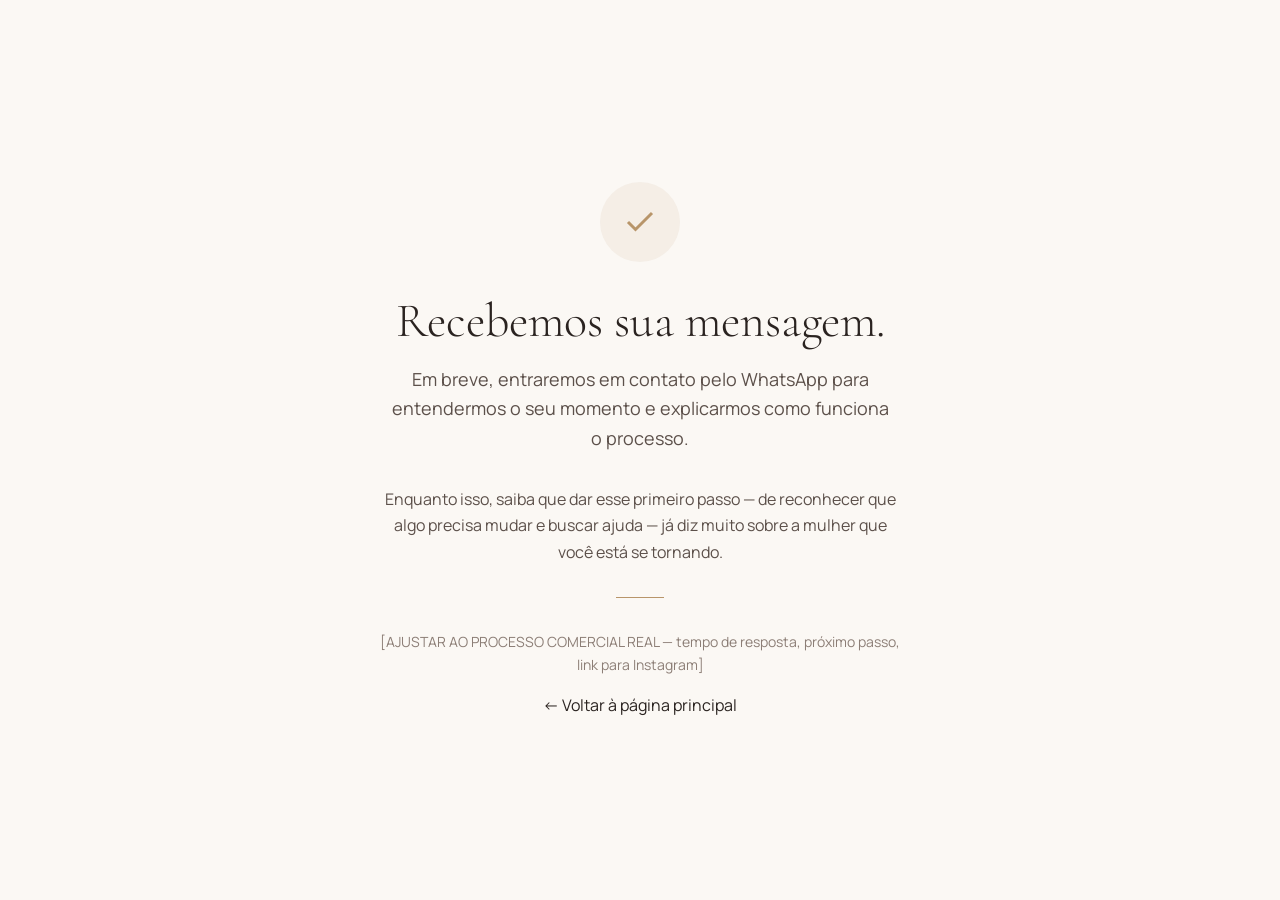
==== obrigado.html @ 5b24bdea "Refina landing page e adiciona depoimentos" ====
<!DOCTYPE html>
<html lang="pt-BR">
<head>
  <meta charset="UTF-8">
  <meta name="viewport" content="width=device-width, initial-scale=1.0">
  <title>Obrigada | Paula Magrin — Terapeuta</title>
  <meta name="robots" content="noindex, nofollow">

  <!-- Fonts -->
  <link rel="preconnect" href="https://fonts.googleapis.com">
  <link rel="preconnect" href="https://fonts.gstatic.com" crossorigin>
  <link href="https://fonts.googleapis.com/css2?family=Cormorant+Garamond:ital,wght@0,300;0,400;1,300;1,400&family=Manrope:wght@400;500;600&display=swap" rel="stylesheet">

  <!-- Favicon -->
  <link rel="icon" type="image/png" href="images/logo/logo.png">

  <!-- Stylesheets -->
  <link rel="stylesheet" href="css/tokens.css?v=2.1">
  <link rel="stylesheet" href="css/reset.css">
  <link rel="stylesheet" href="css/base.css?v=2.1">
  <link rel="stylesheet" href="css/sections.css?v=2.1">

  <!-- Conversion Tracking -->
  <script>
    window.dataLayer = window.dataLayer || [];
    window.dataLayer.push({
      event: 'generate_lead',
      page_title: 'Obrigada',
      conversion_page: true
    });
  </script>

  <!-- Google Tag Manager -->
  <!-- <script>(function(w,d,s,l,i){...})(window,document,'script','dataLayer','GTM-XXXXXX');</script> -->
</head>

<body>

  <main class="thankyou">
    <div class="thankyou__inner">

      <div class="thankyou__icon">
        <svg width="36" height="36" viewBox="0 0 24 24" fill="none" stroke="currentColor" stroke-width="2">
          <path d="M20 6L9 17l-5-5"/>
        </svg>
      </div>

      <h1 class="thankyou__headline">Recebemos sua mensagem.</h1>

      <p class="thankyou__text">
        Em breve, entraremos em contato pelo WhatsApp para entendermos o seu momento e explicarmos como funciona o processo.
      </p>

      <p style="font-size: var(--text-base); color: var(--color-text-secondary); margin-bottom: var(--space-xl);">
        Enquanto isso, saiba que dar esse primeiro passo — de reconhecer que algo precisa mudar e buscar ajuda — já diz muito sobre a mulher que você está se tornando.
      </p>

      <hr class="separator separator--centered">

      <p style="font-size: var(--text-sm); color: var(--color-text-tertiary);">
        [AJUSTAR AO PROCESSO COMERCIAL REAL — tempo de resposta, próximo passo, link para Instagram]
      </p>

      <a href="index.html" class="btn-cta btn-cta--secondary" style="margin-top: var(--space-xl);">
        ← Voltar à página principal
      </a>

    </div>
  </main>

  <!-- Meta Pixel Lead Event -->
  <script>
    if (typeof fbq === 'function') {
      fbq('track', 'Lead');
    }
  </script>

</body>
</html>
---- css/tokens.css ----
/* ═══════════════════════════════════════════════════════
   DESIGN TOKENS — Paula Magrin Landing Page
   Identidade Visual: Marrom escuro + Dourado bronze
   Paleta: Cream · Terracotta · Olive · Amber · Teal
   ═══════════════════════════════════════════════════════ */

:root {
  /* ─── Background Colors ─── */
  --color-bg-primary: #FBF8F4;
  --color-bg-secondary: #F1E8DC;
  --color-bg-tertiary: #E8DED1;
  --color-bg-accent: #DDD0C0;
  --color-bg-dark: #352C27;
  --color-bg-dark-rich: #2A2320;
  --color-bg-warm: #3F3430;

  /* ─── Text Colors ─── */
  --color-text-primary: #2A2320;
  --color-text-secondary: #5C504A;
  --color-text-tertiary: #8C7E76;
  --color-text-inverse: #FAF7F3;
  --color-text-accent: #B8956A;

  /* ─── Brand Colors (from logo) ─── */
  --color-brown-dark: #352C27;
  --color-brown-rich: #2A2320;
  --color-brown-medium: #5C504A;
  --color-brown-warm: #3F3430;
  --color-brown-light: #6B5D55;
  --color-gold: #B8956A;
  --color-gold-light: #CBAA82;
  --color-gold-muted: #A68B66;
  --color-gold-pale: #D4BFA6;

  /* ─── Brand Palette (from usage) ─── */
  --color-cream: #EDE5D9;
  --color-terracotta: #C06530;
  --color-terracotta-light: #D47842;
  --color-terracotta-dark: #A85528;
  --color-olive: #5A6335;
  --color-olive-light: #6B7544;
  --color-olive-dark: #4A5229;
  --color-amber: #CB9440;
  --color-amber-light: #D9A654;
  --color-amber-dark: #B58235;
  --color-teal: #2C5364;
  --color-teal-light: #3A6B7E;
  --color-teal-dark: #1F3F4E;

  /* ─── UI Colors ─── */
  --color-border: #D5C8BB;
  --color-border-light: #E8E0D8;
  --color-focus: #B8956A;
  --color-error: #B85450;
  --color-error-light: #F5EAEA;
  --color-success: #5A6335;
  --color-success-light: #EDF2EA;
  --color-overlay: rgba(42, 35, 32, 0.6);

  /* ─── Font Families ─── */
  --font-display: 'Cormorant Garamond', 'Georgia', 'Times New Roman', serif;
  --font-body: 'Manrope', 'Segoe UI', 'Helvetica Neue', sans-serif;

  /* ─── Font Sizes (Fluid Clamp) ─── */
  --text-xs: 0.75rem;
  --text-sm: 0.875rem;
  --text-base: 1rem;
  --text-lg: 1.125rem;
  --text-xl: 1.375rem;
  --text-2xl: 1.75rem;
  --text-3xl: 2.5rem;
  --text-4xl: 3rem;
  --text-5xl: 4rem;

  /* ─── Line Heights ─── */
  --leading-tight: 1.15;
  --leading-snug: 1.3;
  --leading-normal: 1.65;
  --leading-relaxed: 1.8;

  /* ─── Font Weights ─── */
  --weight-light: 300;
  --weight-regular: 400;
  --weight-medium: 500;
  --weight-semibold: 600;
  --weight-bold: 700;

  /* ─── Letter Spacing ─── */
  --tracking-tight: 0;
  --tracking-normal: 0;
  --tracking-wide: 0.04em;
  --tracking-wider: 0.08em;
  --tracking-widest: 0.24em;

  /* ─── Spacing Scale ─── */
  --space-3xs: 0.125rem;
  --space-2xs: 0.25rem;
  --space-xs: 0.5rem;
  --space-sm: 0.75rem;
  --space-md: 1rem;
  --space-lg: 1.5rem;
  --space-xl: 2rem;
  --space-2xl: 3rem;
  --space-3xl: 4rem;
  --space-4xl: 6rem;
  --space-5xl: 8rem;

  /* ─── Section Spacing ─── */
  --section-py: clamp(4rem, 8vw, 7.5rem);
  --section-px: clamp(1.25rem, 5vw, 2rem);

  /* ─── Containers ─── */
  --container-max: 1200px;
  --container-narrow: 800px;
  --container-text: 680px;

  /* ─── Shadows ─── */
  --shadow-xs: 0 1px 2px rgba(42, 35, 32, 0.04);
  --shadow-sm: 0 1px 4px rgba(42, 35, 32, 0.06);
  --shadow-md: 0 4px 16px rgba(42, 35, 32, 0.08);
  --shadow-lg: 0 8px 30px rgba(42, 35, 32, 0.1);
  --shadow-xl: 0 20px 60px rgba(42, 35, 32, 0.14);
  --shadow-gold: 0 4px 24px rgba(184, 149, 106, 0.2);

  /* ─── Border Radius ─── */
  --radius-sm: 4px;
  --radius-md: 8px;
  --radius-lg: 8px;
  --radius-xl: 12px;
  --radius-2xl: 16px;
  --radius-full: 9999px;

  /* ─── Transitions ─── */
  --ease-gentle: cubic-bezier(0.25, 0.1, 0.25, 1);
  --ease-premium: cubic-bezier(0.16, 1, 0.3, 1);
  --ease-out-expo: cubic-bezier(0.19, 1, 0.22, 1);
  --duration-fast: 200ms;
  --duration-base: 400ms;
  --duration-slow: 600ms;
  --duration-slower: 800ms;
  --duration-slowest: 1200ms;

  /* ─── Z-Index Scale ─── */
  --z-base: 1;
  --z-above: 10;
  --z-floating: 50;
  --z-sticky: 100;
  --z-modal-backdrop: 900;
  --z-modal: 1000;

  /* ─── Glassmorphism & Premium Gradients ─── */
  --glass-bg: rgba(255, 255, 255, 0.42);
  --glass-bg-dark: rgba(42, 35, 32, 0.45);
  --glass-bg-teal: rgba(44, 83, 100, 0.3);
  --glass-border: rgba(255, 255, 255, 0.55);
  --glass-border-gold: rgba(184, 149, 106, 0.25);
  --glass-shadow: 0 8px 32px 0 rgba(42, 35, 32, 0.03);
  --glass-backdrop: blur(16px);
  --gradient-gold: linear-gradient(135deg, #A68B66 0%, #CB9440 50%, #D4BFA6 100%);
}

@media (max-width: 640px) {
  :root {
    --text-xl: 1.25rem;
    --text-2xl: 1.5rem;
    --text-3xl: 2rem;
    --text-4xl: 2.35rem;
    --text-5xl: 2.75rem;
    --section-py: 3.75rem;
    --section-px: 1rem;
  }
}
---- css/base.css ----
/* ═══════════════════════════════════════════════════════
   BASE — Typography, Body, Global Styles
   ═══════════════════════════════════════════════════════ */

html, body {
  width: 100%;
  overflow-x: hidden;
}

body {
  font-family: var(--font-body);
  font-size: var(--text-base);
  font-weight: var(--weight-regular);
  line-height: var(--leading-normal);
  color: var(--color-text-primary);
  background-color: var(--color-bg-primary);
}

/* ─── Headings ─── */

h1, h2, h3 {
  font-family: var(--font-display);
  font-weight: var(--weight-light);
  line-height: var(--leading-tight);
  color: var(--color-text-primary);
}

h1 {
  font-size: var(--text-4xl);
  letter-spacing: var(--tracking-tight);
}

h2 {
  font-size: var(--text-3xl);
  letter-spacing: var(--tracking-tight);
}

h3 {
  font-size: var(--text-2xl);
}

h4 {
  font-family: var(--font-body);
  font-size: var(--text-xl);
  font-weight: var(--weight-semibold);
  line-height: var(--leading-snug);
}

h5 {
  font-family: var(--font-body);
  font-size: var(--text-lg);
  font-weight: var(--weight-semibold);
  line-height: var(--leading-snug);
}

/* ─── Paragraph ─── */

p {
  color: var(--color-text-secondary);
  line-height: var(--leading-normal);
  margin-bottom: var(--space-md);
}

p:last-child {
  margin-bottom: 0;
}

/* ─── Strong / Italic ─── */

strong {
  font-weight: var(--weight-semibold);
  color: var(--color-text-primary);
}

em {
  font-style: italic;
}

/* ─── Links ─── */

a {
  transition: color var(--duration-fast) var(--ease-gentle);
}

/* ─── Selection ─── */

::selection {
  background: var(--color-sage-light);
  color: var(--color-text-primary);
}

/* ─── Containers ─── */

.container {
  width: 100%;
  max-width: var(--container-max);
  margin-inline: auto;
  padding-inline: var(--section-px);
}

.container--narrow {
  max-width: var(--container-narrow);
}

.container--text {
  max-width: var(--container-text);
}

/* ─── Sections ─── */

.section {
  padding-block: var(--section-py);
  position: relative;
  overflow: hidden;
}

/* ─── Section Labels ─── */

.section__label {
  font-family: var(--font-body);
  font-size: var(--text-xs);
  font-weight: var(--weight-semibold);
  letter-spacing: var(--tracking-widest);
  text-transform: uppercase;
  color: var(--color-text-tertiary);
  margin-bottom: var(--space-lg);
}

.section__label--accent {
  color: var(--color-olive);
}

.section__label--inverse {
  color: var(--color-sage-light);
}

/* ─── Section Headlines ─── */

.section__headline {
  margin-bottom: var(--space-lg);
}

.section__subheadline {
  font-size: var(--text-lg);
  color: var(--color-text-secondary);
  max-width: 600px;
}

/* ─── Decorative Elements ─── */

.separator {
  width: 48px;
  height: 1px;
  background: var(--color-gold);
  border: none;
  margin-block: var(--space-xl);
}

.separator--centered {
  margin-inline: auto;
}

/* ─── Visually Hidden (Accessible) ─── */

.sr-only {
  position: absolute;
  width: 1px;
  height: 1px;
  padding: 0;
  margin: -1px;
  overflow: hidden;
  clip: rect(0, 0, 0, 0);
  white-space: nowrap;
  border: 0;
}

/* ─── Ambient Glow Orbs ─── */

.ambient-glow {
  display: none;
}

.ambient-glow--gold {
  background: radial-gradient(circle, var(--color-gold) 0%, transparent 70%);
}

.ambient-glow--terracotta {
  background: radial-gradient(circle, var(--color-terracotta) 0%, transparent 70%);
}

.ambient-glow--teal {
  background: radial-gradient(circle, var(--color-teal) 0%, transparent 70%);
}

.ambient-glow--olive {
  background: radial-gradient(circle, var(--color-olive) 0%, transparent 70%);
}
---- css/sections.css ----
/* ═══════════════════════════════════════════════════════
   SECTIONS — Per-section Layout & Styling
   Brand: Marrom escuro + Dourado bronze
   ═══════════════════════════════════════════════════════ */

/* ─── S01: HERO ─── */

.hero {
  position: relative;
  min-height: 100vh;
  min-height: 100dvh;
  display: flex;
  align-items: center;
  background:
    linear-gradient(115deg, rgba(251, 248, 244, 0.96) 0%, rgba(241, 232, 220, 0.78) 100%),
    var(--color-bg-primary);
  overflow: hidden;
  padding-top: calc(72px + var(--space-2xl));
  padding-bottom: var(--space-2xl);
}

.hero__grid {
  display: grid;
  grid-template-columns: 1fr;
  gap: var(--space-2xl);
  align-items: center;
}

.hero__content {
  order: 0;
  min-width: 0;
}

.hero__headline {
  font-size: var(--text-4xl);
  line-height: var(--leading-tight);
  margin-bottom: var(--space-lg);
  max-width: 600px;
  overflow-wrap: break-word;
  word-break: normal;
}

.hero__headline em {
  color: var(--color-brown-light);
}

.hero__subheadline {
  font-size: var(--text-lg);
  color: var(--color-text-secondary);
  line-height: var(--leading-normal);
  margin-bottom: var(--space-xl);
  max-width: 520px;
  overflow-wrap: break-word;
}

.hero__media-wrapper {
  order: 1;
  position: relative;
  width: 100%;
  min-width: 0;
  max-width: 340px;
  margin-inline: auto;
  border-radius: var(--radius-xl);
  overflow: hidden;
  background: var(--color-bg-dark);
  box-shadow: var(--shadow-xl);
  border: 1px solid rgba(184, 149, 106, 0.24);
}

.hero__video {
  width: 100%;
  aspect-ratio: 9 / 16;
  height: auto;
  object-fit: cover;
  background: var(--color-bg-dark);
}

.hero__media-caption {
  display: grid;
  gap: var(--space-2xs);
  padding: var(--space-md);
  background: rgba(42, 35, 32, 0.92);
  color: var(--color-text-inverse);
}

.hero__media-caption span {
  font-size: var(--text-sm);
  color: rgba(250, 247, 243, 0.72);
  line-height: var(--leading-snug);
}

.hero__media-kicker {
  font-size: var(--text-xs) !important;
  font-weight: var(--weight-semibold);
  color: var(--color-gold-light) !important;
  text-transform: uppercase;
  letter-spacing: var(--tracking-wider);
}

.hero__trust {
  margin-top: var(--space-xl);
}

/* Decorative element */
.hero__deco {
  position: absolute;
  right: -5%;
  top: 20%;
  width: 300px;
  height: 400px;
  opacity: 0.04;
  pointer-events: none;
  color: var(--color-gold);
}

/* ─── S02: IDENTIFICATION ─── */

.identification {
  background: var(--color-bg-secondary);
}

.identification__headline {
  max-width: 600px;
  margin-bottom: var(--space-2xl);
}

.identification__headline em {
  color: var(--color-brown-light);
}

.identification__cards {
  max-width: var(--container-narrow);
  margin-bottom: var(--space-2xl);
}

.identification__transition {
  max-width: var(--container-text);
  padding-top: var(--space-xl);
  border-top: 1px solid var(--color-border-light);
}

.identification__transition p {
  font-family: var(--font-display);
  font-size: var(--text-xl);
  font-style: italic;
  color: var(--color-text-primary);
  line-height: var(--leading-snug);
}

/* ─── S03: REFRAME ─── */

.reframe {
  background: var(--color-bg-primary);
}

.reframe__inner {
  max-width: var(--container-text);
  margin-inline: auto;
}

.reframe__headline {
  margin-bottom: var(--space-xl);
}

.reframe__text {
  margin-bottom: var(--space-lg);
}

.reframe__emphasis {
  position: relative;
  padding: var(--space-xl) var(--space-2xl);
  margin-block: var(--space-2xl);
  border-left: 3px solid var(--color-gold);
  background: var(--color-bg-secondary);
  border-radius: 0 var(--radius-md) var(--radius-md) 0;
}

.reframe__emphasis p {
  font-family: var(--font-display);
  font-size: var(--text-2xl);
  font-weight: var(--weight-regular);
  font-style: italic;
  line-height: var(--leading-snug);
  color: var(--color-text-primary);
  margin-bottom: 0;
}

/* ─── S04: RECONSTRUCTION CONCEPT ─── */

.reconstruction {
  background: var(--color-teal-dark);
  color: var(--color-text-inverse);
  position: relative;
  overflow: hidden;
}

.reconstruction__inner {
  max-width: var(--container-narrow);
  margin-inline: auto;
  text-align: center;
}

.reconstruction__headline {
  color: var(--color-text-inverse);
  margin-bottom: var(--space-lg);
}

.reconstruction__intro {
  font-size: var(--text-lg);
  color: rgba(250, 247, 243, 0.75);
  max-width: 580px;
  margin-inline: auto;
  margin-bottom: var(--space-3xl);
}

.reconstruction__steps {
  display: flex;
  flex-direction: column;
  align-items: center;
  gap: 0;
  margin-bottom: var(--space-2xl);
}

.reconstruction__closing {
  max-width: 560px;
  margin-inline: auto;
  padding-top: var(--space-xl);
  border-top: 1px solid rgba(184, 149, 106, 0.2);
}

.reconstruction__closing p {
  font-size: var(--text-base);
  color: rgba(250, 247, 243, 0.7);
}

/* Decorative background texture */
.reconstruction__bg-texture {
  position: absolute;
  inset: 0;
  opacity: 0.03;
  background-image: 
    radial-gradient(circle at 15% 50%, rgba(184, 149, 106, 0.5) 0%, transparent 50%),
    radial-gradient(circle at 85% 80%, rgba(184, 149, 106, 0.3) 0%, transparent 40%);
  pointer-events: none;
}

/* ─── S05: PRACTICAL ─── */

.practical {
  background: var(--color-bg-secondary);
}

.practical__headline {
  max-width: 600px;
  margin-bottom: var(--space-2xl);
}

.practical__headline em {
  color: var(--color-brown-light);
}

.practical__grid {
  display: grid;
  grid-template-columns: 1fr;
  gap: var(--space-xs);
  max-width: var(--container-narrow);
}

.practical__cta {
  margin-top: var(--space-2xl);
}

/* ─── S06: ABOUT ─── */

.about {
  background: var(--color-bg-primary);
}

.about__grid {
  display: grid;
  grid-template-columns: 1fr;
  gap: var(--space-2xl);
  align-items: start;
}

.about__image-wrapper {
  position: relative;
  aspect-ratio: 3 / 4;
  width: 100%;
  max-width: 360px;
  margin-inline: auto;
  border-radius: var(--radius-xl);
  overflow: hidden;
  box-shadow: var(--shadow-lg);
}

.about__image {
  width: 100%;
  height: 100%;
  object-fit: cover;
}

.about__name {
  font-size: var(--text-3xl);
  margin-bottom: var(--space-2xs);
}

.about__title {
  font-family: var(--font-body);
  font-size: var(--text-sm);
  font-weight: var(--weight-medium);
  color: var(--color-gold);
  letter-spacing: var(--tracking-widest);
  text-transform: uppercase;
  margin-bottom: var(--space-xl);
}

.about__text {
  margin-bottom: var(--space-md);
}

.about__credentials {
  margin-top: var(--space-xl);
  padding-top: var(--space-xl);
  border-top: 1px solid var(--color-border-light);
}

.about__credentials-title {
  font-size: var(--text-sm);
  font-weight: var(--weight-semibold);
  letter-spacing: var(--tracking-wider);
  text-transform: uppercase;
  color: var(--color-text-tertiary);
  margin-bottom: var(--space-md);
}

.about__credentials-list {
  display: flex;
  flex-direction: column;
  gap: var(--space-xs);
}

.about__credential {
  font-size: var(--text-sm);
  color: var(--color-text-secondary);
  padding-left: var(--space-md);
  position: relative;
}

.about__credential::before {
  content: '';
  position: absolute;
  left: 0;
  top: 50%;
  transform: translateY(-50%);
  width: 4px;
  height: 4px;
  background: var(--color-gold-pale);
  border-radius: var(--radius-full);
}

/* ─── S07: DIFFERENTIAL ─── */

.differential {
  background: var(--color-bg-dark-rich);
  color: var(--color-text-inverse);
  border-top: 1px solid rgba(255, 255, 255, 0.05);
}

.differential__headline {
  max-width: 600px;
  margin-bottom: var(--space-lg);
  color: var(--color-text-inverse);
}

.differential__headline em {
  color: var(--color-gold-light);
}

.differential__subheadline {
  max-width: 580px;
  margin-bottom: var(--space-3xl);
  color: rgba(250, 247, 243, 0.85);
}

.differential__steps {
  display: grid;
  grid-template-columns: 1fr;
  gap: var(--space-xl);
  max-width: var(--container-narrow);
  margin-inline: auto;
  margin-bottom: var(--space-2xl);
}

.diff-step {
  display: flex;
  gap: var(--space-lg);
  align-items: flex-start;
  padding: var(--space-xl);
  background: rgba(255, 255, 255, 0.03);
  backdrop-filter: var(--glass-backdrop);
  -webkit-backdrop-filter: var(--glass-backdrop);
  border: 1px solid rgba(255, 255, 255, 0.06);
  border-left: 4px solid var(--color-gold-pale);
  border-radius: var(--radius-lg);
  transition: all var(--duration-base) var(--ease-premium);
  box-shadow: 0 4px 20px rgba(0, 0, 0, 0.15);
}

.diff-step:hover {
  background: rgba(255, 255, 255, 0.06);
  border-left-color: var(--color-gold);
  transform: translateY(-4px);
  box-shadow: 0 12px 30px rgba(0, 0, 0, 0.25), 0 0 15px rgba(184, 149, 106, 0.15);
}

.diff-step__number {
  flex-shrink: 0;
  font-family: var(--font-display);
  font-size: var(--text-3xl);
  font-weight: var(--weight-light);
  color: var(--color-gold);
  line-height: 1;
  opacity: 0.85;
  min-width: 48px;
}

.diff-step__content {
  padding-top: var(--space-2xs);
}

.diff-step__title {
  font-family: var(--font-display);
  font-size: var(--text-xl);
  font-weight: var(--weight-regular);
  color: var(--color-text-inverse);
  margin-bottom: var(--space-xs);
}

.diff-step__desc {
  font-size: var(--text-base);
  color: rgba(250, 247, 243, 0.7);
  line-height: var(--leading-normal);
  margin-bottom: 0;
}

.differential__closing {
  max-width: var(--container-text);
  margin-inline: auto;
  text-align: center;
  padding-top: var(--space-xl);
  border-top: 1px solid var(--color-border-light);
}

.differential__closing p {
  font-size: var(--text-lg);
  color: var(--color-text-secondary);
}

.differential__closing strong {
  color: var(--color-text-primary);
}

/* ─── S08: FOR WHOM ─── */

.for-whom {
  background: var(--color-bg-secondary);
}

.for-whom__headline {
  margin-bottom: var(--space-2xl);
}

.for-whom__headline em {
  color: var(--color-brown-light);
}

.for-whom__grid {
  display: grid;
  grid-template-columns: 1fr;
  gap: var(--space-2xl);
  max-width: var(--container-narrow);
  margin-inline: auto;
}

.for-whom__column {
  padding: var(--space-xl);
  border-radius: var(--radius-lg);
}

.for-whom__column--yes {
  background: var(--color-bg-primary);
  border: 1px solid var(--color-border-light);
}

.for-whom__column--no {
  background: transparent;
}

.for-whom__column-title {
  font-family: var(--font-display);
  font-size: var(--text-xl);
  font-weight: var(--weight-regular);
  margin-bottom: var(--space-lg);
}

/* ─── S09: SOCIAL PROOF ─── */

.social-proof {
  background: var(--color-bg-primary);
}

.social-proof__headline {
  margin-bottom: var(--space-2xl);
}

.social-proof__headline em {
  color: var(--color-brown-light);
}

.social-proof__intro {
  max-width: var(--container-text);
  margin-bottom: var(--space-xl);
}

.social-proof__intro p {
  font-size: var(--text-lg);
}

.social-proof__grid {
  display: grid;
  grid-template-columns: 1fr;
  gap: var(--space-lg);
  max-width: var(--container-narrow);
  margin-inline: auto;
}

.social-proof__grid--screens {
  max-width: 980px;
  align-items: start;
}

.testimonial-media {
  background: var(--color-bg-primary);
  border: 1px solid var(--color-border-light);
  border-radius: var(--radius-lg);
  box-shadow: var(--shadow-md);
  overflow: hidden;
}

.testimonial-media img {
  width: 100%;
  height: auto;
}

.testimonial-audio-list {
  display: grid;
  gap: var(--space-md);
  max-width: 980px;
  margin: var(--space-xl) auto 0;
}

.testimonial-audio {
  display: grid;
  grid-template-columns: minmax(0, 1fr);
  gap: var(--space-md);
  align-items: center;
  padding: var(--space-lg);
  background: var(--color-bg-secondary);
  border: 1px solid var(--color-border-light);
  border-left: 4px solid var(--color-gold);
  border-radius: var(--radius-lg);
}

.testimonial-audio__title {
  margin-bottom: var(--space-2xs);
  font-weight: var(--weight-semibold);
  color: var(--color-text-primary);
}

.testimonial-audio__meta {
  margin-bottom: 0;
  font-size: var(--text-sm);
  color: var(--color-text-tertiary);
}

.testimonial-audio audio {
  width: 100%;
}

/* ─── S10: FAQ ─── */

.faq {
  background: var(--color-bg-secondary);
}

.faq__headline {
  margin-bottom: var(--space-2xl);
  text-align: center;
}

.faq__list {
  max-width: var(--container-narrow);
  margin-inline: auto;
}

/* ─── S11: FINAL CTA ─── */

.final-cta {
  background: var(--color-bg-primary);
  text-align: center;
  padding-block: clamp(5rem, 10vw, 10rem);
  position: relative;
}

.final-cta__inner {
  max-width: 580px;
  margin-inline: auto;
}

.final-cta__headline {
  margin-bottom: var(--space-lg);
}

.final-cta__text {
  font-size: var(--text-lg);
  color: var(--color-text-secondary);
  margin-bottom: var(--space-2xl);
  max-width: 480px;
  margin-inline: auto;
}

/* ─── FOOTER ─── */

.footer {
  background: var(--color-bg-dark);
  color: var(--color-text-inverse);
  padding-block: var(--space-2xl);
  text-align: center;
}

.footer__brand {
  font-family: var(--font-display);
  font-size: var(--text-xl);
  font-weight: var(--weight-light);
  color: var(--color-gold-pale);
  margin-bottom: var(--space-xs);
  letter-spacing: var(--tracking-wider);
}

.footer__title {
  font-size: var(--text-xs);
  letter-spacing: var(--tracking-widest);
  text-transform: uppercase;
  color: var(--color-gold-muted);
  margin-bottom: var(--space-lg);
}

.footer__copy {
  font-size: var(--text-xs);
  color: rgba(250, 247, 243, 0.4);
  margin-bottom: 0;
}

.footer__copy a {
  color: var(--color-gold-pale);
  text-decoration: underline;
  text-underline-offset: 3px;
  text-decoration-color: rgba(184, 149, 106, 0.3);
}

.footer__copy a:hover {
  color: var(--color-gold);
  text-decoration-color: var(--color-gold);
}

/* ─── Thank You Page ─── */

.thankyou {
  min-height: 100vh;
  min-height: 100dvh;
  display: flex;
  align-items: center;
  justify-content: center;
  background: var(--color-bg-primary);
  text-align: center;
  padding: var(--space-2xl);
}

.thankyou__inner {
  max-width: 520px;
}

.thankyou__icon {
  width: 80px;
  height: 80px;
  margin: 0 auto var(--space-xl);
  background: rgba(184, 149, 106, 0.1);
  border-radius: var(--radius-full);
  display: flex;
  align-items: center;
  justify-content: center;
}

.thankyou__icon svg {
  width: 36px;
  height: 36px;
  color: var(--color-gold);
}

.thankyou__headline {
  margin-bottom: var(--space-md);
}

.thankyou__text {
  font-size: var(--text-lg);
  color: var(--color-text-secondary);
  margin-bottom: var(--space-xl);
}
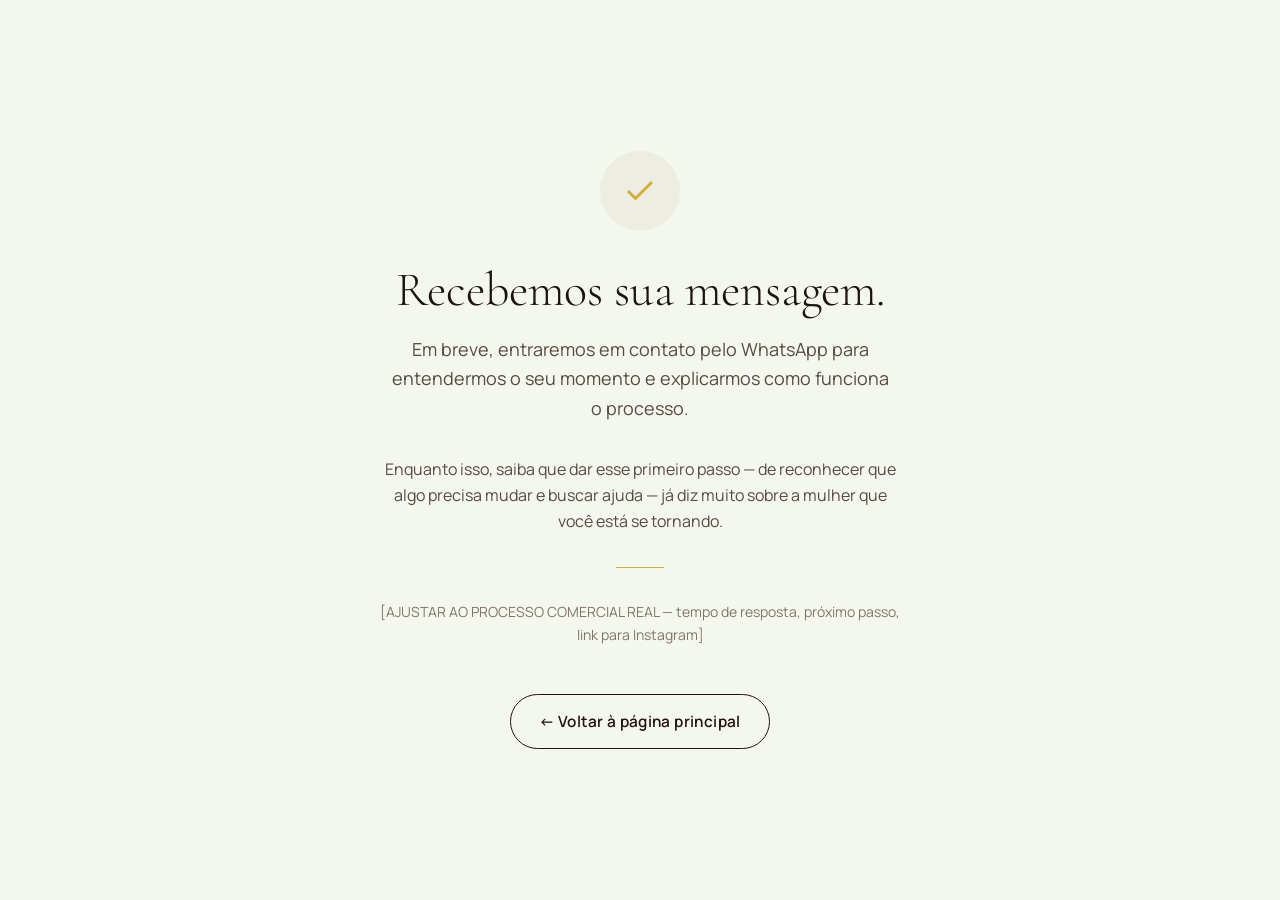
==== commit 62e949a0: "fix(cta): corrigir responsividade dos botoes e alinhar atendimento inicial no WhatsApp" ====
--- a/obrigado.html
+++ b/obrigado.html
@@ -15,10 +15,12 @@
   <link rel="icon" type="image/png" href="images/logo/logo.png">
 
   <!-- Stylesheets -->
-  <link rel="stylesheet" href="css/tokens.css?v=2.1">
-  <link rel="stylesheet" href="css/reset.css">
-  <link rel="stylesheet" href="css/base.css?v=2.1">
-  <link rel="stylesheet" href="css/sections.css?v=2.1">
+  <link rel="stylesheet" href="css/tokens.css?v=3.2">
+  <link rel="stylesheet" href="css/reset.css?v=3.2">
+  <link rel="stylesheet" href="css/base.css?v=3.2">
+  <link rel="stylesheet" href="css/components.css?v=3.2">
+  <link rel="stylesheet" href="css/sections.css?v=3.2">
+  <link rel="stylesheet" href="css/responsive.css?v=3.2">
 
   <!-- Conversion Tracking -->
   <script>
--- a/css/tokens.css
+++ b/css/tokens.css
@@ -6,58 +6,65 @@
 
 :root {
   /* ─── Background Colors ─── */
-  --color-bg-primary: #FBF8F4;
-  --color-bg-secondary: #F1E8DC;
-  --color-bg-tertiary: #E8DED1;
-  --color-bg-accent: #DDD0C0;
-  --color-bg-dark: #352C27;
-  --color-bg-dark-rich: #2A2320;
-  --color-bg-warm: #3F3430;
+  --color-bg-primary: #F4F7EE;
+  --color-bg-secondary: #E7EFE1;
+  --color-bg-tertiary: #D8E1D1;
+  --color-bg-accent: #E8D7C2;
+  --color-bg-dark: #25140F;
+  --color-bg-dark-rich: #170D0A;
+  --color-bg-warm: #6F2E1F;
+  --color-surface-paper: #FAF1E6;
+  --color-surface-linen: #EDF4E8;
+  --color-surface-mist: #DDE7D8;
+  --color-surface-ink: #1C1310;
+  --color-surface-cacao: #2B1D19;
 
   /* ─── Text Colors ─── */
-  --color-text-primary: #2A2320;
-  --color-text-secondary: #5C504A;
-  --color-text-tertiary: #8C7E76;
-  --color-text-inverse: #FAF7F3;
-  --color-text-accent: #B8956A;
+  --color-text-primary: #1C1310;
+  --color-text-secondary: #584A42;
+  --color-text-tertiary: #84756B;
+  --color-text-inverse: #FCFAF7;
+  --color-text-accent: #D4AF37;
 
   /* ─── Brand Colors (from logo) ─── */
-  --color-brown-dark: #352C27;
-  --color-brown-rich: #2A2320;
-  --color-brown-medium: #5C504A;
-  --color-brown-warm: #3F3430;
-  --color-brown-light: #6B5D55;
-  --color-gold: #B8956A;
-  --color-gold-light: #CBAA82;
-  --color-gold-muted: #A68B66;
-  --color-gold-pale: #D4BFA6;
+  --color-brown-dark: #25140F;
+  --color-brown-rich: #170D0A;
+  --color-brown-medium: #5A3328;
+  --color-brown-warm: #6F2E1F;
+  --color-brown-light: #7E3B2B;
+  --color-gold: #D4AF37;
+  --color-gold-light: #F3E7C4;
+  --color-gold-muted: #B5944A;
+  --color-gold-pale: #F9EFCF;
+  --color-gold-deep: #8E6F2D;
 
   /* ─── Brand Palette (from usage) ─── */
   --color-cream: #EDE5D9;
-  --color-terracotta: #C06530;
-  --color-terracotta-light: #D47842;
-  --color-terracotta-dark: #A85528;
-  --color-olive: #5A6335;
-  --color-olive-light: #6B7544;
-  --color-olive-dark: #4A5229;
-  --color-amber: #CB9440;
-  --color-amber-light: #D9A654;
-  --color-amber-dark: #B58235;
-  --color-teal: #2C5364;
-  --color-teal-light: #3A6B7E;
-  --color-teal-dark: #1F3F4E;
+  --color-terracotta: #C45C42;
+  --color-terracotta-light: #DD7458;
+  --color-terracotta-dark: #8E321F;
+  --color-olive: #6E7A42;
+  --color-olive-light: #8A9958;
+  --color-olive-dark: #555E30;
+  --color-amber: #E2A036;
+  --color-amber-light: #F1B54E;
+  --color-amber-dark: #C1811F;
+  --color-teal: #1F4959;
+  --color-teal-light: #2A6277;
+  --color-teal-dark: #15323E;
 
   /* ─── UI Colors ─── */
-  --color-border: #D5C8BB;
-  --color-border-light: #E8E0D8;
-  --color-focus: #B8956A;
-  --color-error: #B85450;
+  --color-border: #DDC8B6;
+  --color-border-light: #EFE0D2;
+  --color-focus: #D4AF37;
+  --color-error: #C9423E;
   --color-error-light: #F5EAEA;
   --color-success: #5A6335;
   --color-success-light: #EDF2EA;
   --color-overlay: rgba(42, 35, 32, 0.6);
 
   /* ─── Font Families ─── */
+  --font-hero: 'Bodoni Moda', 'Didot', 'Bodoni 72', 'Cormorant Garamond', serif;
   --font-display: 'Cormorant Garamond', 'Georgia', 'Times New Roman', serif;
   --font-body: 'Manrope', 'Segoe UI', 'Helvetica Neue', sans-serif;
 
@@ -121,6 +128,8 @@
   --shadow-lg: 0 8px 30px rgba(42, 35, 32, 0.1);
   --shadow-xl: 0 20px 60px rgba(42, 35, 32, 0.14);
   --shadow-gold: 0 4px 24px rgba(184, 149, 106, 0.2);
+  --shadow-premium: 0 28px 80px rgba(42, 35, 32, 0.18);
+  --shadow-premium-dark: 0 32px 90px rgba(0, 0, 0, 0.3);
 
   /* ─── Border Radius ─── */
   --radius-sm: 4px;
@@ -149,14 +158,17 @@
   --z-modal: 1000;
 
   /* ─── Glassmorphism & Premium Gradients ─── */
-  --glass-bg: rgba(255, 255, 255, 0.42);
-  --glass-bg-dark: rgba(42, 35, 32, 0.45);
-  --glass-bg-teal: rgba(44, 83, 100, 0.3);
-  --glass-border: rgba(255, 255, 255, 0.55);
-  --glass-border-gold: rgba(184, 149, 106, 0.25);
-  --glass-shadow: 0 8px 32px 0 rgba(42, 35, 32, 0.03);
-  --glass-backdrop: blur(16px);
-  --gradient-gold: linear-gradient(135deg, #A68B66 0%, #CB9440 50%, #D4BFA6 100%);
+  --glass-bg: rgba(252, 250, 247, 0.52);
+  --glass-bg-dark: rgba(30, 16, 12, 0.62);
+  --glass-bg-teal: rgba(31, 73, 89, 0.35);
+  --glass-border: rgba(252, 250, 247, 0.48);
+  --glass-border-gold: rgba(243, 231, 196, 0.34);
+  --glass-shadow: 0 18px 44px rgba(23, 13, 10, 0.12);
+  --glass-backdrop: blur(18px) saturate(132%);
+  --gradient-gold: linear-gradient(135deg, #F3E7C4 0%, #D4AF37 50%, #AA7C11 100%);
+  --gradient-hero: linear-gradient(112deg, #24110D 0%, #642719 58%, #2A130F 100%);
+  --gradient-paper: linear-gradient(180deg, #EAF2E4 0%, #F5F8EF 100%);
+  --gradient-band: linear-gradient(180deg, #F5F8EF 0%, #E7EFE1 100%);
 }
 
 @media (max-width: 640px) {
--- a/css/base.css
+++ b/css/base.css
@@ -13,7 +13,9 @@
   font-weight: var(--weight-regular);
   line-height: var(--leading-normal);
   color: var(--color-text-primary);
-  background-color: var(--color-bg-primary);
+  background:
+    radial-gradient(circle at 8% 0%, rgba(196, 92, 66, 0.08), transparent 32rem),
+    linear-gradient(180deg, var(--color-bg-primary), var(--color-surface-paper));
 }
 
 /* ─── Headings ─── */
@@ -23,6 +25,7 @@
   font-weight: var(--weight-light);
   line-height: var(--leading-tight);
   color: var(--color-text-primary);
+  text-wrap: balance;
 }
 
 h1 {
@@ -59,6 +62,7 @@
   color: var(--color-text-secondary);
   line-height: var(--leading-normal);
   margin-bottom: var(--space-md);
+  text-wrap: pretty;
 }
 
 p:last-child {
@@ -85,7 +89,7 @@
 /* ─── Selection ─── */
 
 ::selection {
-  background: var(--color-sage-light);
+  background: var(--color-gold-pale);
   color: var(--color-text-primary);
 }
 
@@ -112,6 +116,24 @@
   padding-block: var(--section-py);
   position: relative;
   overflow: hidden;
+  isolation: isolate;
+}
+
+.section::before {
+  content: '';
+  position: absolute;
+  inset: 0;
+  pointer-events: none;
+  opacity: 0.32;
+  background-image:
+    radial-gradient(circle, rgba(126, 59, 43, 0.18) 1px, transparent 1.2px);
+  background-size: 18px 18px;
+  mask-image: linear-gradient(to bottom, transparent, #000 18%, #000 82%, transparent);
+}
+
+.section > .container {
+  position: relative;
+  z-index: 1;
 }
 
 /* ─── Section Labels ─── */
@@ -131,13 +153,39 @@
 }
 
 .section__label--inverse {
-  color: var(--color-sage-light);
+  color: var(--color-gold-pale);
 }
 
 /* ─── Section Headlines ─── */
 
 .section__headline {
   margin-bottom: var(--space-lg);
+  text-transform: uppercase;
+  font-weight: var(--weight-medium);
+}
+
+.section__headline em {
+  display: inline-block;
+  margin-top: var(--space-xs);
+  color: var(--color-brown-light);
+  font-weight: var(--weight-light);
+}
+
+.section__headline::after {
+  content: '';
+  display: block;
+  width: clamp(72px, 12vw, 132px);
+  height: 1px;
+  margin-top: var(--space-lg);
+  background:
+    linear-gradient(90deg, var(--color-gold-deep), var(--color-gold-pale), transparent);
+  box-shadow: 0 0 18px rgba(184, 149, 106, 0.14);
+}
+
+.section__headline[style*="text-align: center"]::after,
+.faq__headline::after {
+  margin-inline: auto;
+  background: linear-gradient(90deg, transparent, var(--color-gold), transparent);
 }
 
 .section__subheadline {
@@ -177,7 +225,14 @@
 /* ─── Ambient Glow Orbs ─── */
 
 .ambient-glow {
-  display: none;
+  position: absolute;
+  width: clamp(220px, 34vw, 520px);
+  height: clamp(220px, 34vw, 520px);
+  border-radius: var(--radius-full);
+  filter: blur(80px);
+  opacity: 0.08;
+  pointer-events: none;
+  z-index: 0;
 }
 
 .ambient-glow--gold {
--- a/css/components.css
+++ b/css/components.css
@@ -0,0 +1,1372 @@
+/* ═══════════════════════════════════════════════════════
+   COMPONENTS — Reusable UI Components
+   Brand: Marrom escuro + Dourado bronze
+   ═══════════════════════════════════════════════════════ */
+
+/* ─── CTA Button (Primary) ─── */
+
+.btn-cta {
+  display: inline-flex;
+  box-sizing: border-box;
+  width: auto;
+  max-width: 100%;
+  align-items: center;
+  justify-content: center;
+  padding: 0.85rem 1.75rem;
+  min-height: 54px;
+  font-family: var(--font-body);
+  font-size: clamp(0.85rem, 1.6vw, 0.96rem);
+  font-weight: var(--weight-semibold);
+  letter-spacing: 0.025em;
+  color: var(--color-text-inverse);
+  background: var(--color-terracotta-dark);
+  border: 1px solid rgba(244, 247, 238, 0.2);
+  border-radius: var(--radius-full);
+  cursor: pointer;
+  transition: all var(--duration-base) var(--ease-premium);
+  text-decoration: none;
+  white-space: normal;
+  text-align: center;
+  position: relative;
+  overflow: hidden;
+}
+
+.btn-cta__text {
+  display: inline;
+  text-align: center;
+  line-height: 1.35;
+  white-space: normal;
+  word-break: normal;
+  overflow-wrap: break-word;
+  hyphens: none;
+  max-width: 100%;
+}
+
+.btn-cta__nowrap {
+  white-space: nowrap;
+  display: inline;
+}
+
+/* Gold Foil Shimmer Hover Effect */
+.btn-cta::before {
+  content: '';
+  position: absolute;
+  top: 0;
+  left: -150%;
+  width: 50%;
+  height: 100%;
+  background: linear-gradient(
+    105deg,
+    transparent 20%,
+    rgba(255, 255, 255, 0.28) 45%,
+    rgba(235, 206, 142, 0.42) 50%,
+    rgba(255, 255, 255, 0.28) 55%,
+    transparent 80%
+  );
+  transform: skewX(-25deg);
+  transition: none;
+  pointer-events: none;
+}
+
+.btn-cta:hover {
+  background: var(--color-terracotta);
+  color: var(--color-text-inverse);
+  box-shadow:
+    0 8px 24px rgba(142, 50, 31, 0.35),
+    0 0 0 3px rgba(221, 116, 88, 0.2);
+  transform: translateY(-2px);
+}
+
+.btn-cta:hover::before {
+  left: 150%;
+  transition: left 0.75s cubic-bezier(0.25, 0.46, 0.45, 0.94);
+}
+
+.btn-cta:focus-visible {
+  outline: 2px solid var(--color-gold);
+  outline-offset: 3px;
+}
+
+.btn-cta:active {
+  transform: translateY(0);
+  box-shadow: var(--shadow-sm);
+}
+
+.btn-cta--large {
+  padding: clamp(0.85rem, 1.8vw, 1rem) clamp(1.25rem, 3vw, 2rem);
+  font-size: clamp(0.85rem, 1.5vw, 0.96rem);
+  min-height: 56px;
+  line-height: 1.35;
+}
+
+.btn-cta--secondary {
+  background: transparent;
+  color: var(--color-brown-dark);
+  border: 1.5px solid var(--color-brown-dark);
+}
+
+.btn-cta--secondary:hover {
+  background: var(--color-brown-dark);
+  color: var(--color-text-inverse);
+}
+
+.btn-cta--inverse {
+  background: var(--color-bg-primary);
+  color: var(--color-brown-dark);
+}
+
+.btn-cta--inverse:hover {
+  background: var(--color-bg-secondary);
+  color: var(--color-brown-rich);
+}
+
+.btn-cta--gold {
+  background: linear-gradient(135deg, var(--color-gold-muted), var(--color-gold));
+  color: #fff;
+}
+
+.btn-cta--gold:hover {
+  background: linear-gradient(135deg, var(--color-gold), var(--color-gold-light));
+  box-shadow: var(--shadow-gold);
+}
+
+.btn-cta__arrow {
+  display: inline-block;
+  line-height: 1;
+  margin-left: 0.4em;
+  white-space: nowrap;
+  font-size: 1.05em;
+  vertical-align: baseline;
+  transition: transform var(--duration-base) var(--ease-gentle);
+  flex-shrink: 0;
+}
+
+.btn-cta:hover .btn-cta__arrow {
+  transform: translateX(4px);
+}
+
+/* ─── CTA Microcopy ─── */
+
+.cta-microcopy {
+  font-size: clamp(0.72rem, 2.4vw, 0.85rem);
+  font-weight: var(--weight-semibold);
+  color: var(--color-text-tertiary);
+  margin-top: var(--space-sm);
+  line-height: 1.5;
+  text-align: center;
+  max-width: min(42ch, calc(100vw - 2rem));
+  margin-inline: auto;
+  text-wrap: balance;
+  word-break: normal;
+  overflow-wrap: break-word;
+}
+
+/* ─── Floating CTA (Mobile) ─── */
+
+.floating-cta {
+  position: fixed;
+  bottom: 0;
+  left: 0;
+  right: 0;
+  z-index: var(--z-sticky);
+  padding: var(--space-sm) var(--section-px) calc(var(--space-sm) + env(safe-area-inset-bottom, 0px));
+  background: rgba(42, 35, 32, 0.82);
+  backdrop-filter: var(--glass-backdrop);
+  -webkit-backdrop-filter: var(--glass-backdrop);
+  border-top: 1px solid rgba(255, 255, 255, 0.08);
+  box-shadow: 0 -4px 30px rgba(0, 0, 0, 0.15);
+  transform: translateY(100%);
+  transition: transform var(--duration-slow) var(--ease-premium);
+  display: flex;
+  justify-content: center;
+}
+
+.floating-cta.is-visible {
+  transform: translateY(0);
+}
+
+.floating-cta__btn {
+  display: flex;
+  align-items: center;
+  justify-content: center;
+  gap: var(--space-xs);
+  width: 100%;
+  max-width: 400px;
+  padding: var(--space-sm) var(--space-xl);
+  min-height: 48px;
+  font-family: var(--font-body);
+  font-size: var(--text-base);
+  font-weight: var(--weight-semibold);
+  color: var(--color-gold-light);
+  background: transparent;
+  border: 1.5px solid var(--color-gold-muted);
+  border-radius: var(--radius-full);
+  cursor: pointer;
+  transition: all var(--duration-fast) var(--ease-gentle);
+}
+
+.floating-cta__btn:hover {
+  background: rgba(184, 149, 106, 0.1);
+  border-color: var(--color-gold);
+  color: var(--color-gold);
+}
+
+/* ─── Identification Card ─── */
+
+.id-card {
+  padding: var(--space-lg) var(--space-xl);
+  background: rgba(244, 247, 238, 0.42);
+  backdrop-filter: var(--glass-backdrop);
+  -webkit-backdrop-filter: var(--glass-backdrop);
+  border: 1px solid rgba(126, 59, 43, 0.28);
+  border-radius: 0;
+  margin-bottom: var(--space-md);
+  box-shadow: none;
+  transition: border-color var(--duration-base) var(--ease-premium),
+              background var(--duration-base) var(--ease-premium),
+              box-shadow var(--duration-base) var(--ease-premium);
+}
+
+.id-card:hover {
+  border-color: rgba(196, 92, 66, 0.55);
+  background: rgba(250, 241, 230, 0.72);
+  box-shadow: 0 18px 42px rgba(37, 20, 15, 0.08);
+}
+
+.id-card__title-h3 {
+  font-family: var(--font-body);
+  font-size: var(--text-base);
+  font-weight: var(--weight-bold);
+  margin-bottom: var(--space-xs);
+  color: var(--color-text-primary);
+}
+
+.id-card__text {
+  font-family: var(--font-body);
+  font-size: var(--text-sm);
+  color: var(--color-text-secondary);
+  line-height: var(--leading-normal);
+  margin-bottom: 0;
+}
+
+/* ─── Step Card ─── */
+
+.step-card {
+  position: relative;
+  width: min(100%, 260px);
+  min-height: 300px;
+  padding: var(--space-xl) var(--space-lg);
+  text-align: center;
+  display: flex;
+  flex-direction: column;
+  justify-content: flex-start;
+  border: 1px solid rgba(212, 191, 166, 0.34);
+  border-radius: 0;
+  background: rgba(251, 248, 244, 0.035);
+  box-shadow: inset 0 1px 0 rgba(255, 255, 255, 0.04);
+  transition: border-color var(--duration-base) var(--ease-premium),
+              background var(--duration-base) var(--ease-premium),
+              box-shadow var(--duration-base) var(--ease-premium),
+              transform var(--duration-base) var(--ease-premium);
+}
+
+.step-card:hover {
+  transform: translateY(-4px);
+  border-color: rgba(212, 191, 166, 0.68);
+  background: rgba(251, 248, 244, 0.055);
+  box-shadow:
+    inset 0 1px 0 rgba(255, 255, 255, 0.07),
+    0 18px 42px rgba(0, 0, 0, 0.18),
+    0 0 24px rgba(184, 149, 106, 0.1);
+}
+
+.step-card__number {
+  font-family: var(--font-display);
+  font-size: var(--text-4xl);
+  font-weight: var(--weight-light);
+  color: var(--color-gold);
+  line-height: 1;
+  margin-bottom: var(--space-sm);
+  opacity: 0.8;
+}
+
+.step-card__title {
+  font-family: var(--font-display);
+  font-size: var(--text-2xl);
+  font-weight: var(--weight-regular);
+  color: var(--color-text-inverse);
+  margin-bottom: var(--space-sm);
+}
+
+.step-card__desc {
+  font-size: var(--text-base);
+  color: rgba(250, 247, 243, 0.7);
+  line-height: var(--leading-normal);
+  max-width: 210px;
+  margin-inline: auto;
+}
+
+/* ─── Step Card (Light variant) ─── */
+
+.step-card--light .step-card__title {
+  color: var(--color-text-primary);
+}
+
+.step-card--light .step-card__desc {
+  color: var(--color-text-secondary);
+}
+
+/* ─── Step Connector ─── */
+
+.step-connector {
+  display: flex;
+  align-items: center;
+  justify-content: center;
+  padding: var(--space-sm) 0;
+}
+
+.step-connector__line {
+  width: 1px;
+  height: 40px;
+  background: linear-gradient(to bottom, var(--color-gold), transparent);
+}
+
+/* ─── FAQ Accordion ─── */
+
+.faq-item {
+  border-bottom: 1px solid rgba(184, 149, 106, 0.18);
+}
+
+.faq-item__question {
+  display: flex;
+  align-items: center;
+  justify-content: space-between;
+  gap: var(--space-md);
+  width: 100%;
+  padding: var(--space-lg) 0;
+  text-align: left;
+  font-family: var(--font-body);
+  font-size: var(--text-lg);
+  font-weight: var(--weight-medium);
+  color: var(--color-text-primary);
+  cursor: pointer;
+  transition: color var(--duration-fast) var(--ease-gentle);
+}
+
+.faq-item__question:hover {
+  color: var(--color-olive);
+}
+
+.faq-item__icon {
+  flex-shrink: 0;
+  width: 24px;
+  height: 24px;
+  position: relative;
+  transition: transform var(--duration-base) var(--ease-gentle);
+}
+
+.faq-item__icon::before,
+.faq-item__icon::after {
+  content: '';
+  position: absolute;
+  top: 50%;
+  left: 50%;
+  background: var(--color-text-tertiary);
+  transition: transform var(--duration-base) var(--ease-gentle), opacity var(--duration-base);
+}
+
+.faq-item__icon::before {
+  width: 16px;
+  height: 1.5px;
+  transform: translate(-50%, -50%);
+}
+
+.faq-item__icon::after {
+  width: 1.5px;
+  height: 16px;
+  transform: translate(-50%, -50%);
+}
+
+.faq-item.is-open .faq-item__icon::after {
+  transform: translate(-50%, -50%) rotate(90deg);
+  opacity: 0;
+}
+
+.faq-item__answer {
+  max-height: 0;
+  overflow: hidden;
+  transition: max-height var(--duration-slow) var(--ease-premium),
+              padding var(--duration-slow) var(--ease-premium);
+}
+
+.faq-item.is-open .faq-item__answer {
+  max-height: 500px;
+  padding-bottom: var(--space-lg);
+}
+
+.faq-item__answer p {
+  font-size: var(--text-base);
+  color: var(--color-text-secondary);
+  line-height: var(--leading-relaxed);
+}
+
+/* ─── Trust Badge ─── */
+
+.trust-badge {
+  display: inline-flex;
+  max-width: 100%;
+  align-items: center;
+  gap: var(--space-xs);
+  padding: var(--space-xs) var(--space-md);
+  background: var(--color-bg-secondary);
+  border: 1px solid var(--color-border-light);
+  border-radius: var(--radius-full);
+  font-size: var(--text-xs);
+  color: var(--color-text-tertiary);
+  letter-spacing: var(--tracking-wide);
+  white-space: normal;
+}
+
+.trust-badge__icon {
+  width: 14px;
+  height: 14px;
+  color: var(--color-gold-muted);
+}
+
+/* ─── Quote Block ─── */
+
+.quote-block {
+  position: relative;
+  padding: var(--space-xl) var(--space-2xl);
+  margin-block: var(--space-2xl);
+}
+
+.quote-block::before {
+  content: '\201C';
+  position: absolute;
+  top: -10px;
+  left: 0;
+  font-family: var(--font-display);
+  font-size: 6rem;
+  line-height: 1;
+  color: var(--color-gold-pale);
+  opacity: 0.3;
+}
+
+.quote-block__text {
+  font-family: var(--font-display);
+  font-size: var(--text-2xl);
+  font-weight: var(--weight-regular);
+  font-style: italic;
+  line-height: var(--leading-snug);
+  color: var(--color-text-primary);
+}
+
+/* ─── Feature Item ─── */
+
+.feature-item {
+  display: flex;
+  align-items: center;
+  gap: var(--space-md);
+  padding: var(--space-md) var(--space-lg);
+  border-radius: var(--radius-md);
+  background: rgba(251, 248, 244, 0.52);
+  border: 1px solid rgba(184, 149, 106, 0.16);
+  transition: all var(--duration-base) var(--ease-premium);
+}
+
+.feature-item:hover {
+  background: rgba(251, 248, 244, 0.82);
+  transform: translateY(-2px);
+  box-shadow: var(--shadow-sm);
+  border-color: var(--color-gold-pale);
+}
+
+.feature-item__icon {
+  flex-shrink: 0;
+  width: 44px;
+  height: 44px;
+  padding: var(--space-sm);
+  border-radius: var(--radius-full);
+  background: rgba(184, 149, 106, 0.1);
+  border: 1px solid rgba(184, 149, 106, 0.2);
+  color: var(--color-gold);
+  transition: transform var(--duration-base) var(--ease-premium);
+}
+
+.feature-item:hover .feature-item__icon {
+  transform: scale(1.1) rotate(5deg);
+  background: rgba(184, 149, 106, 0.15);
+  color: var(--color-gold-light);
+}
+
+.feature-item__text {
+  font-size: var(--text-base);
+  color: var(--color-text-secondary);
+  line-height: var(--leading-normal);
+  margin-bottom: 0;
+}
+
+/* ─── Check / Cross Lists ─── */
+
+.check-list__item {
+  display: flex;
+  align-items: center;
+  gap: var(--space-md);
+  padding: var(--space-sm) 0;
+  font-size: var(--text-base);
+  color: var(--color-text-secondary);
+  line-height: var(--leading-normal);
+  transition: transform var(--duration-fast);
+}
+
+.check-list__item:hover {
+  transform: translateX(4px);
+}
+
+.check-list__icon {
+  flex-shrink: 0;
+  width: 32px;
+  height: 32px;
+  padding: 6px;
+  border-radius: var(--radius-full);
+  margin-top: 0;
+  transition: transform var(--duration-fast) var(--ease-premium);
+}
+
+.check-list__item:hover .check-list__icon {
+  transform: scale(1.1);
+}
+
+.check-list__icon--check {
+  color: var(--color-olive);
+}
+
+.check-list__icon--cross {
+  color: var(--color-text-tertiary);
+}
+
+/* ─── Testimonial Card ─── */
+
+.testimonial-card {
+  padding: var(--space-2xl);
+  background: rgba(255, 255, 255, 0.45);
+  backdrop-filter: var(--glass-backdrop);
+  -webkit-backdrop-filter: var(--glass-backdrop);
+  border-radius: var(--radius-lg);
+  box-shadow: var(--glass-shadow);
+  border: 1px solid var(--glass-border);
+  border-top: 4px solid var(--color-terracotta);
+  position: relative;
+  transition: transform var(--duration-base) var(--ease-premium),
+              box-shadow var(--duration-base) var(--ease-premium);
+}
+
+.testimonial-card:hover {
+  transform: translateY(-4px);
+  box-shadow: var(--shadow-md), 0 8px 24px rgba(192, 101, 48, 0.08);
+}
+
+.testimonial-card::before {
+  content: '\201C';
+  position: absolute;
+  top: var(--space-md);
+  left: var(--space-lg);
+  font-family: var(--font-display);
+  font-size: 3.8rem;
+  line-height: 1;
+  color: var(--color-terracotta);
+  opacity: 0.22;
+}
+
+.testimonial-card__quote {
+  font-family: var(--font-display);
+  font-size: var(--text-xl);
+  font-style: italic;
+  line-height: var(--leading-snug);
+  color: var(--color-text-primary);
+  margin-bottom: var(--space-lg);
+  position: relative;
+  z-index: 2;
+}
+
+.testimonial-card__author {
+  font-size: var(--text-sm);
+  font-weight: var(--weight-medium);
+  color: var(--color-text-tertiary);
+  letter-spacing: var(--tracking-wide);
+  text-transform: uppercase;
+}
+
+/* ─── Modal ─── */
+
+.modal-overlay {
+  position: fixed;
+  inset: 0;
+  z-index: var(--z-modal-backdrop);
+  background:
+    radial-gradient(circle at 50% 8%, rgba(212, 175, 55, 0.12), transparent 22rem),
+    rgba(18, 9, 7, 0.72);
+  backdrop-filter: blur(14px) saturate(120%);
+  -webkit-backdrop-filter: blur(14px) saturate(120%);
+  display: flex;
+  align-items: center;
+  justify-content: center;
+  padding: var(--space-md);
+  opacity: 0;
+  visibility: hidden;
+  transition: opacity var(--duration-base) var(--ease-gentle),
+              visibility var(--duration-base);
+}
+
+.modal-overlay.is-open {
+  opacity: 1;
+  visibility: visible;
+}
+
+.modal {
+  width: 100%;
+  max-width: 640px;
+  max-height: 90vh;
+  overflow-y: auto;
+  background:
+    linear-gradient(145deg, rgba(252, 250, 247, 0.94), rgba(241, 231, 220, 0.84)),
+    rgba(252, 250, 247, 0.82);
+  backdrop-filter: blur(26px) saturate(130%);
+  -webkit-backdrop-filter: blur(26px) saturate(130%);
+  border: 1px solid rgba(212, 175, 55, 0.26);
+  border-radius: var(--radius-lg);
+  padding: var(--space-2xl);
+  box-shadow:
+    0 34px 90px rgba(17, 9, 7, 0.34),
+    inset 0 1px 0 rgba(255, 255, 255, 0.72),
+    0 0 0 1px rgba(255, 255, 255, 0.26);
+  transform: translateY(24px);
+  transition: transform var(--duration-slow) var(--ease-premium);
+}
+
+.modal-overlay.is-open .modal {
+  transform: translateY(0);
+}
+
+.modal__close {
+  position: absolute;
+  top: var(--space-md);
+  right: var(--space-md);
+  width: 44px;
+  height: 44px;
+  display: flex;
+  align-items: center;
+  justify-content: center;
+  border-radius: var(--radius-full);
+  color: var(--color-text-tertiary);
+  transition: background var(--duration-fast), color var(--duration-fast);
+}
+
+.modal__close:hover {
+  background: var(--color-bg-secondary);
+  color: var(--color-text-primary);
+}
+
+.modal__title {
+  font-family: var(--font-display);
+  font-size: var(--text-2xl);
+  margin-bottom: var(--space-xs);
+}
+
+.modal__subtitle {
+  font-size: var(--text-base);
+  color: var(--color-text-secondary);
+  margin-bottom: var(--space-xl);
+}
+
+/* ─── Form Elements ─── */
+
+.form-group {
+  margin-bottom: var(--space-lg);
+}
+
+.form-label {
+  display: block;
+  font-size: var(--text-sm);
+  font-weight: var(--weight-medium);
+  color: var(--color-text-primary);
+  margin-bottom: var(--space-xs);
+  letter-spacing: var(--tracking-wide);
+}
+
+.form-input {
+  width: 100%;
+  height: 52px;
+  padding: 0 var(--space-md);
+  font-size: var(--text-base);
+  color: var(--color-text-primary);
+  background: rgba(255, 252, 248, 0.62);
+  border: 1px solid rgba(126, 59, 43, 0.22);
+  border-radius: var(--radius-md);
+  transition: border-color var(--duration-fast) var(--ease-gentle),
+              box-shadow var(--duration-fast) var(--ease-gentle);
+}
+
+.form-input::placeholder {
+  color: var(--color-text-tertiary);
+}
+
+.form-input:focus {
+  border-color: var(--color-gold);
+  box-shadow: 0 0 0 3px rgba(212, 175, 55, 0.14), inset 0 1px 0 rgba(255, 255, 255, 0.42);
+}
+
+.select-wrapper {
+  position: relative;
+}
+
+.select-wrapper::after {
+  content: '';
+  position: absolute;
+  right: var(--space-md);
+  top: 50%;
+  width: 9px;
+  height: 9px;
+  border-right: 1.5px solid var(--color-gold-deep);
+  border-bottom: 1.5px solid var(--color-gold-deep);
+  pointer-events: none;
+  transform: translateY(-65%) rotate(45deg);
+}
+
+.form-select {
+  appearance: none;
+  -webkit-appearance: none;
+  padding-right: calc(var(--space-xl) + var(--space-md));
+  background:
+    linear-gradient(135deg, rgba(252, 250, 247, 0.98), rgba(246, 236, 224, 0.72));
+  cursor: pointer;
+}
+
+.form-select:invalid {
+  color: var(--color-text-tertiary);
+}
+
+.form-select option {
+  color: var(--color-text-primary);
+  background: var(--color-bg-primary);
+}
+
+.form-input.has-error {
+  border-color: var(--color-error);
+  box-shadow: 0 0 0 3px rgba(184, 84, 80, 0.1);
+}
+
+.form-group.has-error .form-input {
+  border-color: var(--color-error);
+  box-shadow: 0 0 0 3px rgba(184, 84, 80, 0.1);
+}
+
+.form-error {
+  display: none;
+  font-size: var(--text-sm);
+  color: var(--color-error);
+  margin-top: var(--space-2xs);
+}
+
+.form-group.has-error .form-error {
+  display: block;
+}
+
+/* ─── Radio Options (Card Style) ─── */
+
+.radio-options {
+  display: flex;
+  flex-direction: column;
+  gap: var(--space-xs);
+}
+
+.radio-option {
+  position: relative;
+}
+
+.radio-option__input {
+  position: absolute;
+  opacity: 0;
+  width: 0;
+  height: 0;
+}
+
+.radio-option__label {
+  display: flex;
+  align-items: center;
+  gap: var(--space-sm);
+  padding: var(--space-sm) var(--space-md);
+  border: 1.5px solid var(--color-border-light);
+  border-radius: var(--radius-md);
+  cursor: pointer;
+  font-size: var(--text-sm);
+  color: var(--color-text-secondary);
+  transition: all var(--duration-fast) var(--ease-gentle);
+  line-height: var(--leading-snug);
+}
+
+.radio-option__label:hover {
+  border-color: var(--color-gold-pale);
+  background: var(--color-bg-secondary);
+}
+
+.radio-option__input:checked + .radio-option__label {
+  border-color: var(--color-gold);
+  background: rgba(184, 149, 106, 0.06);
+  color: var(--color-text-primary);
+}
+
+.radio-option__indicator {
+  flex-shrink: 0;
+  width: 18px;
+  height: 18px;
+  border: 1.5px solid var(--color-border);
+  border-radius: var(--radius-full);
+  position: relative;
+  transition: border-color var(--duration-fast);
+}
+
+.radio-option__input:checked + .radio-option__label .radio-option__indicator {
+  border-color: var(--color-gold);
+}
+
+.radio-option__input:checked + .radio-option__label .radio-option__indicator::after {
+  content: '';
+  position: absolute;
+  top: 50%;
+  left: 50%;
+  transform: translate(-50%, -50%);
+  width: 8px;
+  height: 8px;
+  background: var(--color-gold);
+  border-radius: var(--radius-full);
+}
+
+/* ─── Success State ─── */
+
+.form-success {
+  text-align: center;
+  padding: var(--space-2xl) var(--space-md);
+}
+
+.form-success__icon {
+  width: 64px;
+  height: 64px;
+  margin: 0 auto var(--space-lg);
+  background: rgba(184, 149, 106, 0.1);
+  border-radius: var(--radius-full);
+  display: flex;
+  align-items: center;
+  justify-content: center;
+  color: var(--color-gold);
+}
+
+.form-success__title {
+  font-family: var(--font-display);
+  font-size: var(--text-2xl);
+  margin-bottom: var(--space-sm);
+}
+
+.form-success__text {
+  font-size: var(--text-base);
+  color: var(--color-text-secondary);
+  max-width: 360px;
+  margin-inline: auto;
+}
+
+/* ─── Header Navigation ─── */
+.header {
+  position: fixed;
+  top: 0;
+  left: 0;
+  right: 0;
+  z-index: var(--z-sticky);
+  background: linear-gradient(180deg, rgba(23, 13, 10, 0.78), rgba(23, 13, 10, 0.56));
+  border-bottom: 1px solid rgba(243, 231, 196, 0.12);
+  box-shadow: 0 14px 34px rgba(8, 4, 3, 0.16);
+  backdrop-filter: blur(18px) saturate(128%);
+  -webkit-backdrop-filter: blur(18px) saturate(128%);
+  height: 76px;
+  display: flex;
+  align-items: center;
+}
+
+.header::after {
+  content: '';
+  position: absolute;
+  left: clamp(1.5rem, 3vw, 3rem);
+  right: clamp(1.5rem, 3vw, 3rem);
+  bottom: 0;
+  height: 1px;
+  background: linear-gradient(90deg, transparent, rgba(212, 175, 55, 0.36), transparent);
+  pointer-events: none;
+}
+
+.header__container {
+  display: flex;
+  align-items: center;
+  justify-content: space-between;
+  width: 100%;
+  max-width: none;
+  padding-inline: clamp(1.5rem, 3vw, 3rem);
+}
+
+.header__logo-link {
+  display: inline-flex;
+  align-items: center;
+  justify-content: center;
+}
+
+.header__logo {
+  height: 50px;
+  max-width: 150px;
+  width: auto;
+  object-fit: contain;
+  display: block;
+  filter: drop-shadow(0 8px 18px rgba(0, 0, 0, 0.26));
+}
+
+/* ─── Hamburger Toggle ─── */
+.header__toggle {
+  display: none;
+  flex-direction: column;
+  justify-content: space-between;
+  width: 24px;
+  height: 18px;
+  background: transparent;
+  border: none;
+  cursor: pointer;
+  padding: 0;
+  z-index: calc(var(--z-sticky) + 2);
+}
+
+.header__toggle-line {
+  display: block;
+  width: 100%;
+  height: 2px;
+  background-color: var(--color-gold-light);
+  transition: transform var(--duration-base) var(--ease-premium),
+              opacity var(--duration-base) var(--ease-premium);
+  border-radius: 2px;
+}
+
+.header__nav {
+  display: flex;
+  align-items: center;
+  gap: clamp(var(--space-sm), 2vw, var(--space-xl));
+}
+
+.header__nav a,
+.header__nav button {
+  font-family: var(--font-body);
+  font-size: var(--text-xs);
+  font-weight: var(--weight-bold);
+  letter-spacing: var(--tracking-wider);
+  text-transform: uppercase;
+  color: rgba(244, 247, 238, 0.76);
+  text-decoration: none;
+  transition: color var(--duration-fast) var(--ease-gentle);
+}
+
+.header__nav button {
+  padding: 0;
+  background: transparent;
+  border: 0;
+  cursor: pointer;
+}
+
+.header__nav a.is-active,
+.header__nav a:hover,
+.header__nav button:hover {
+  color: var(--color-gold-light);
+}
+
+.hero .btn-cta {
+  background: rgba(244, 247, 238, 0.96);
+  color: var(--color-bg-dark-rich);
+  border: 1px solid rgba(255, 255, 255, 0.44);
+  box-shadow:
+    0 16px 34px rgba(16, 8, 6, 0.22),
+    inset 0 1px 0 rgba(255, 255, 255, 0.7);
+}
+
+.hero .btn-cta:hover {
+  background: #fff;
+  color: var(--color-bg-dark-rich);
+  box-shadow:
+    0 20px 44px rgba(16, 8, 6, 0.28),
+    0 0 0 4px rgba(221, 116, 88, 0.12),
+    inset 0 1px 0 rgba(255, 255, 255, 0.82);
+}
+
+.hero .cta-microcopy {
+  color: rgba(250, 247, 243, 0.62);
+}
+
+.hero .trust-badge {
+  background:
+    linear-gradient(135deg, rgba(250, 247, 243, 0.12), rgba(250, 247, 243, 0.05)),
+    rgba(23, 13, 10, 0.22);
+  border-color: rgba(243, 231, 196, 0.28);
+  color: rgba(250, 247, 243, 0.76);
+  backdrop-filter: blur(16px) saturate(125%);
+  -webkit-backdrop-filter: blur(16px) saturate(125%);
+  box-shadow: inset 0 1px 0 rgba(255, 255, 255, 0.08), 0 12px 28px rgba(12, 6, 5, 0.14);
+}
+
+/* ─── 3D Coverflow Carousel ─── */
+.coverflow-wrapper {
+  position: relative;
+  width: 100%;
+  margin-bottom: var(--space-3xl);
+}
+
+.coverflow-container {
+  position: relative;
+  width: 100%;
+  max-width: 1040px;
+  margin: 0 auto;
+  perspective: 1200px;
+  padding-block: var(--space-xl) var(--space-2xl);
+  overflow: hidden;
+  user-select: none;
+  -webkit-user-select: none;
+}
+
+.coverflow-track {
+  position: relative;
+  display: flex;
+  justify-content: center;
+  align-items: center;
+  height: 480px;
+  transform-style: preserve-3d;
+}
+
+.coverflow-slide {
+  position: absolute;
+  width: 300px;
+  height: 450px;
+  border-radius: var(--radius-md);
+  overflow: hidden;
+  cursor: pointer;
+  background: #ffffff;
+  padding: 6px;
+  border: 1px solid rgba(243, 231, 196, 0.48);
+  box-shadow: 0 12px 30px rgba(23, 13, 10, 0.28);
+  display: flex;
+  align-items: center;
+  justify-content: center;
+  transition: transform var(--duration-base) var(--ease-out-expo),
+              opacity var(--duration-base) var(--ease-out-expo),
+              box-shadow var(--duration-base) var(--ease-out-expo),
+              border-color var(--duration-base) var(--ease-out-expo),
+              filter var(--duration-base) var(--ease-out-expo);
+  will-change: transform, opacity;
+}
+
+.coverflow-slide img {
+  width: 100%;
+  height: 100%;
+  object-fit: contain;
+  object-position: center;
+  pointer-events: none;
+  border-radius: var(--radius-sm);
+  transition: transform var(--duration-base) var(--ease-premium);
+}
+
+.coverflow-slide.is-center {
+  border-color: var(--color-gold);
+  box-shadow:
+    0 22px 54px rgba(23, 13, 10, 0.36),
+    0 0 0 1px rgba(243, 231, 196, 0.28),
+    0 0 28px rgba(212, 175, 55, 0.18);
+  filter: brightness(1);
+}
+
+.coverflow-slide.is-center:hover img {
+  transform: scale(1.03);
+}
+
+.coverflow-slide:not(.is-center) {
+  filter: brightness(0.7) contrast(0.95);
+}
+
+/* Nav Buttons */
+.coverflow-nav {
+  position: absolute;
+  top: 48%;
+  transform: translateY(-50%);
+  width: 44px;
+  height: 44px;
+  border-radius: var(--radius-full);
+  background: rgba(23, 13, 10, 0.75);
+  backdrop-filter: var(--glass-backdrop);
+  -webkit-backdrop-filter: var(--glass-backdrop);
+  border: 1px solid rgba(212, 191, 166, 0.4);
+  color: var(--color-gold-light);
+  display: flex;
+  align-items: center;
+  justify-content: center;
+  cursor: pointer;
+  z-index: 20;
+  transition: all var(--duration-fast) var(--ease-gentle);
+}
+
+.coverflow-nav:hover {
+  background: rgba(212, 175, 55, 0.25);
+  border-color: var(--color-gold);
+  color: var(--color-gold-pale);
+  transform: translateY(-50%) scale(1.08);
+}
+
+.coverflow-prev { left: 12px; }
+.coverflow-next { right: 12px; }
+
+/* Dots */
+.coverflow-dots {
+  display: flex;
+  justify-content: center;
+  align-items: center;
+  gap: var(--space-xs);
+  margin-top: var(--space-lg);
+  z-index: 10;
+  position: relative;
+}
+
+.coverflow-dot {
+  width: 8px;
+  height: 8px;
+  border-radius: var(--radius-full);
+  background: rgba(244, 247, 238, 0.3);
+  border: none;
+  padding: 0;
+  cursor: pointer;
+  transition: all var(--duration-fast) var(--ease-gentle);
+}
+
+.coverflow-dot.is-active {
+  width: 24px;
+  background: var(--color-gold);
+  border-radius: 4px;
+}
+
+.coverflow-hint {
+  text-align: center;
+  font-size: var(--text-xs);
+  color: rgba(244, 247, 238, 0.65);
+  margin-top: var(--space-sm);
+  display: flex;
+  align-items: center;
+  justify-content: center;
+  gap: 6px;
+}
+
+/* Audio Subheadline & Items */
+.social-proof__subheadline {
+  font-family: var(--font-body);
+  font-size: var(--text-xl);
+  font-weight: var(--weight-bold);
+  text-transform: uppercase;
+  letter-spacing: var(--tracking-wide);
+  color: var(--color-text-inverse);
+  text-align: center;
+  margin-top: var(--space-3xl);
+  margin-bottom: var(--space-xl);
+}
+
+.testimonial-audio-list {
+  display: grid;
+  grid-template-columns: repeat(2, 1fr);
+  gap: var(--space-md);
+  max-width: 980px;
+  margin: var(--space-xl) auto 0;
+}
+
+@media (max-width: 768px) {
+  .testimonial-audio-list {
+    grid-template-columns: 1fr;
+  }
+}
+
+.audio-card {
+  background:
+    linear-gradient(135deg, rgba(250, 247, 243, 0.08), rgba(250, 247, 243, 0.025)),
+    rgba(30, 16, 12, 0.72);
+  backdrop-filter: blur(18px) saturate(128%);
+  -webkit-backdrop-filter: blur(18px) saturate(128%);
+  border: 1px solid rgba(243, 231, 196, 0.22);
+  border-radius: var(--radius-md);
+  padding: var(--space-md) var(--space-lg);
+  display: flex;
+  align-items: center;
+  gap: var(--space-md);
+  transition: transform var(--duration-base) var(--ease-premium),
+              border-color var(--duration-base) var(--ease-premium),
+              box-shadow var(--duration-base) var(--ease-premium);
+  position: relative;
+  overflow: hidden;
+}
+
+.audio-card:hover {
+  transform: translateY(-2px);
+  border-color: rgba(243, 231, 196, 0.42);
+  box-shadow: 0 18px 44px rgba(23, 13, 10, 0.28), inset 0 1px 0 rgba(255, 255, 255, 0.06);
+}
+
+.audio-card.is-playing {
+  border-color: rgba(212, 175, 55, 0.64);
+  background:
+    linear-gradient(135deg, rgba(212, 175, 55, 0.1), rgba(250, 247, 243, 0.03)),
+    rgba(35, 20, 16, 0.82);
+}
+
+.audio-card__play-btn {
+  flex-shrink: 0;
+  width: 46px;
+  height: 46px;
+  border-radius: var(--radius-full);
+  background: linear-gradient(135deg, var(--color-terracotta), var(--color-terracotta-dark));
+  border: 1px solid rgba(243, 231, 196, 0.34);
+  color: #ffffff;
+  display: flex;
+  align-items: center;
+  justify-content: center;
+  cursor: pointer;
+  transition: all var(--duration-fast) var(--ease-gentle);
+  box-shadow: 0 8px 18px rgba(23, 13, 10, 0.26), inset 0 1px 0 rgba(255, 255, 255, 0.16);
+  padding: 0;
+}
+
+.audio-card__play-btn:hover {
+  background: var(--color-gold);
+  color: var(--color-bg-dark-rich);
+  transform: scale(1.06);
+}
+
+.audio-card.is-playing .audio-card__play-btn {
+  background: var(--color-gold);
+  color: var(--color-bg-dark-rich);
+}
+
+.audio-card__content {
+  flex: 1;
+  min-width: 0;
+  display: flex;
+  flex-direction: column;
+  gap: 4px;
+}
+
+.audio-card__header {
+  display: flex;
+  justify-content: space-between;
+  align-items: baseline;
+  gap: var(--space-xs);
+}
+
+.audio-card__title {
+  font-family: var(--font-body);
+  font-size: var(--text-sm);
+  font-weight: var(--weight-bold);
+  color: var(--color-text-inverse);
+  white-space: nowrap;
+  overflow: hidden;
+  text-overflow: ellipsis;
+  margin: 0;
+}
+
+.audio-card__duration {
+  font-size: var(--text-xs);
+  font-family: var(--font-body);
+  color: var(--color-gold-light);
+  font-weight: var(--weight-medium);
+  flex-shrink: 0;
+}
+
+.audio-card__progress-container {
+  width: 100%;
+  height: 6px;
+  background: rgba(244, 247, 238, 0.15);
+  border-radius: 3px;
+  cursor: pointer;
+  position: relative;
+  margin-block: 4px;
+  overflow: hidden;
+}
+
+.audio-card__progress-fill {
+  height: 100%;
+  width: 0%;
+  background: linear-gradient(90deg, var(--color-terracotta), var(--color-gold));
+  border-radius: 3px;
+  transition: width 0.1s linear;
+}
+
+.audio-card__meta {
+  font-size: 0.72rem;
+  color: rgba(244, 247, 238, 0.6);
+  margin: 0;
+}
+
+.audio-card__native {
+  display: none;
+}
+
+/* Lightbox Modal */
+.lightbox-overlay {
+  position: fixed;
+  inset: 0;
+  z-index: calc(var(--z-modal) + 10);
+  background: rgba(10, 5, 4, 0.92);
+  backdrop-filter: blur(10px);
+  -webkit-backdrop-filter: blur(10px);
+  display: flex;
+  align-items: center;
+  justify-content: center;
+  opacity: 0;
+  pointer-events: none;
+  transition: opacity var(--duration-base) var(--ease-premium);
+  padding: var(--space-md);
+}
+
+.lightbox-overlay.is-open {
+  opacity: 1;
+  pointer-events: auto;
+}
+
+.lightbox-content {
+  position: relative;
+  max-width: 90vw;
+  max-height: 90vh;
+  display: flex;
+  align-items: center;
+  justify-content: center;
+}
+
+.lightbox-content img {
+  max-width: 100%;
+  max-height: 85vh;
+  object-fit: contain;
+  border-radius: var(--radius-sm);
+  box-shadow: 0 25px 60px rgba(0, 0, 0, 0.7);
+  border: 1px solid rgba(212, 191, 166, 0.3);
+}
+
+.lightbox-close {
+  position: absolute;
+  top: -45px;
+  right: 0;
+  background: transparent;
+  border: none;
+  color: #fff;
+  font-size: 2.2rem;
+  line-height: 1;
+  cursor: pointer;
+  opacity: 0.8;
+  transition: opacity var(--duration-fast) var(--ease-gentle);
+}
+
+.lightbox-close:hover {
+  opacity: 1;
+  color: var(--color-gold);
+}
--- a/css/sections.css
+++ b/css/sections.css
@@ -7,64 +7,118 @@
 
 .hero {
   position: relative;
-  min-height: 100vh;
-  min-height: 100dvh;
+  min-height: 100svh;
   display: flex;
   align-items: center;
   background:
-    linear-gradient(115deg, rgba(251, 248, 244, 0.96) 0%, rgba(241, 232, 220, 0.78) 100%),
-    var(--color-bg-primary);
+    radial-gradient(circle at 84% 18%, rgba(221, 116, 88, 0.16), transparent 28rem),
+    radial-gradient(circle at 78% 86%, rgba(212, 175, 55, 0.09), transparent 24rem),
+    var(--gradient-hero),
+    var(--color-bg-dark-rich);
   overflow: hidden;
-  padding-top: calc(72px + var(--space-2xl));
-  padding-bottom: var(--space-2xl);
-}
-
-.hero__grid {
-  display: grid;
-  grid-template-columns: 1fr;
-  gap: var(--space-2xl);
-  align-items: center;
-}
-
-.hero__content {
-  order: 0;
+  padding-top: 76px;
+  padding-bottom: clamp(2.5rem, 6vw, 5rem);
+}
+
+.hero::after {
+  content: none;
+}
+
+.hero::before {
+  content: '';
+  position: absolute;
+  inset: 0;
+  pointer-events: none;
+  opacity: 0.28;
+  background-image: radial-gradient(circle, rgba(244, 247, 238, 0.26) 1px, transparent 1.2px);
+  background-size: 18px 18px;
+  mask-image: linear-gradient(to bottom, #000 0%, #000 72%, transparent 100%);
+}
+
+.hero__bg-photo {
+  position: absolute;
+  inset: 0;
+  pointer-events: none;
+  z-index: 1;
+  background-image: url('../images/hero/paula-hero-bg.jpg');
+  background-image: url('../images/hero/paula-hero-bg.webp');
+  background-repeat: no-repeat;
+  background-position: center 18%;
+  background-size: min(720px, 85vh);
+  opacity: 0.13;
+  filter: contrast(1.05) brightness(0.95);
+  mask-image: radial-gradient(ellipse 65% 55% at 50% 30%, rgba(0, 0, 0, 0.95) 0%, rgba(0, 0, 0, 0.4) 50%, transparent 75%);
+  -webkit-mask-image: radial-gradient(ellipse 65% 55% at 50% 30%, rgba(0, 0, 0, 0.95) 0%, rgba(0, 0, 0, 0.4) 50%, transparent 75%);
+}
+
+.hero > .container {
+  display: flex;
+  align-items: center;
+}
+
+.hero__stacked-wrapper {
+  display: flex;
+  flex-direction: column;
+  align-items: center;
+  text-align: center;
+  max-width: 820px;
+  margin: 0 auto;
+  gap: var(--space-xl);
+  width: 100%;
+  position: relative;
+  z-index: 2;
+}
+
+.hero__headline {
+  order: 1;
+  font-family: var(--font-hero);
+  font-size: clamp(2.8rem, min(5.1vw, 8.6vh), 5rem);
+  line-height: 1.06;
+  word-spacing: 0.03em;
+  color: var(--color-text-inverse);
+  text-transform: uppercase;
+  font-weight: 500;
+  text-align: center;
+  margin: 0;
+  max-width: 780px;
+}
+
+.hero__headline span {
+  display: block;
+}
+
+.hero__headline em {
+  display: block;
+  margin-top: var(--space-xs);
+  color: var(--color-terracotta-light);
+  font-style: normal;
+}
+
+.hero__media-wrapper {
+  order: 3;
+  position: relative;
+  width: 100%;
   min-width: 0;
-}
-
-.hero__headline {
-  font-size: var(--text-4xl);
-  line-height: var(--leading-tight);
-  margin-bottom: var(--space-lg);
-  max-width: 600px;
-  overflow-wrap: break-word;
-  word-break: normal;
-}
-
-.hero__headline em {
-  color: var(--color-brown-light);
-}
-
-.hero__subheadline {
-  font-size: var(--text-lg);
-  color: var(--color-text-secondary);
-  line-height: var(--leading-normal);
-  margin-bottom: var(--space-xl);
-  max-width: 520px;
-  overflow-wrap: break-word;
-}
-
-.hero__media-wrapper {
-  order: 1;
-  position: relative;
-  width: 100%;
-  min-width: 0;
-  max-width: 340px;
-  margin-inline: auto;
-  border-radius: var(--radius-xl);
+  max-width: 320px;
+  margin-inline: auto;
+  border-radius: var(--radius-md);
   overflow: hidden;
-  background: var(--color-bg-dark);
-  box-shadow: var(--shadow-xl);
-  border: 1px solid rgba(184, 149, 106, 0.24);
+  background:
+    linear-gradient(135deg, rgba(250, 247, 243, 0.08), rgba(250, 247, 243, 0.02)),
+    var(--color-bg-dark);
+  box-shadow: 0 22px 54px rgba(9, 4, 3, 0.34), 0 0 0 1px rgba(243, 231, 196, 0.08);
+  border: 1px solid rgba(243, 231, 196, 0.34);
+  z-index: 2;
+  cursor: pointer;
+  transition: transform var(--duration-base) var(--ease-premium),
+              border-color var(--duration-base) var(--ease-premium),
+              box-shadow var(--duration-base) var(--ease-premium);
+}
+
+.hero__media-wrapper:hover {
+  border-color: rgba(243, 231, 196, 0.62);
+  transform: scale(1.02);
+  box-shadow: 0 30px 70px rgba(9, 4, 3, 0.44), 0 0 26px rgba(212, 175, 55, 0.18);
 }
 
 .hero__video {
@@ -73,13 +127,50 @@
   height: auto;
   object-fit: cover;
   background: var(--color-bg-dark);
+  display: block;
+}
+
+.hero__description-wrapper {
+  order: 2;
+  display: flex;
+  flex-direction: column;
+  align-items: center;
+  text-align: center;
+  max-width: 640px;
+  gap: var(--space-md);
+}
+
+.hero__subheadline {
+  font-size: var(--text-base);
+  color: rgba(244, 247, 238, 0.92);
+  line-height: var(--leading-relaxed);
+  margin: 0;
+}
+
+.hero__complement {
+  color: rgba(250, 247, 243, 0.68);
+  font-size: var(--text-base);
+  line-height: var(--leading-normal);
+  margin: 0;
+  max-width: 540px;
+}
+
+.hero__cta-group {
+  margin-top: var(--space-xs);
+  display: flex;
+  flex-direction: column;
+  align-items: center;
 }
 
 .hero__media-caption {
   display: grid;
   gap: var(--space-2xs);
   padding: var(--space-md);
-  background: rgba(42, 35, 32, 0.92);
+  background:
+    linear-gradient(135deg, rgba(250, 247, 243, 0.08), rgba(250, 247, 243, 0.025)),
+    rgba(23, 13, 10, 0.82);
+  backdrop-filter: blur(16px) saturate(120%);
+  -webkit-backdrop-filter: blur(16px) saturate(120%);
   color: var(--color-text-inverse);
 }
 
@@ -103,40 +194,56 @@
 
 /* Decorative element */
 .hero__deco {
-  position: absolute;
-  right: -5%;
-  top: 20%;
-  width: 300px;
-  height: 400px;
-  opacity: 0.04;
-  pointer-events: none;
-  color: var(--color-gold);
+  display: none;
 }
 
 /* ─── S02: IDENTIFICATION ─── */
 
 .identification {
-  background: var(--color-bg-secondary);
+  background: var(--color-surface-linen);
+  text-align: center;
+  padding-block: clamp(5.5rem, 10vw, 9rem);
 }
 
 .identification__headline {
-  max-width: 600px;
-  margin-bottom: var(--space-2xl);
+  max-width: 840px;
+  margin-inline: auto;
+  margin-bottom: var(--space-xl);
 }
 
 .identification__headline em {
   color: var(--color-brown-light);
 }
 
+.identification .section__subtitle {
+  margin-inline: auto;
+  text-align: center;
+}
+
 .identification__cards {
   max-width: var(--container-narrow);
-  margin-bottom: var(--space-2xl);
+  margin: var(--space-3xl) auto var(--space-2xl);
+  display: flex;
+  flex-direction: column;
+  gap: var(--space-md);
+}
+
+@media (min-width: 768px) {
+  .identification__cards {
+    display: grid;
+    grid-template-columns: repeat(2, 1fr);
+    gap: var(--space-lg);
+    max-width: var(--container-max);
+  }
 }
 
 .identification__transition {
   max-width: var(--container-text);
-  padding-top: var(--space-xl);
-  border-top: 1px solid var(--color-border-light);
+  margin-left: clamp(0rem, 6vw, 6rem);
+  padding: var(--space-xl) var(--space-2xl);
+  border-left: 1px solid rgba(184, 149, 106, 0.42);
+  background: linear-gradient(90deg, rgba(255, 255, 255, 0.42), transparent);
+  border-radius: var(--radius-md);
 }
 
 .identification__transition p {
@@ -147,133 +254,322 @@
   line-height: var(--leading-snug);
 }
 
-/* ─── S03: REFRAME ─── */
-
-.reframe {
-  background: var(--color-bg-primary);
-}
-
-.reframe__inner {
-  max-width: var(--container-text);
-  margin-inline: auto;
-}
-
-.reframe__headline {
-  margin-bottom: var(--space-xl);
-}
-
-.reframe__text {
-  margin-bottom: var(--space-lg);
-}
-
-.reframe__emphasis {
-  position: relative;
-  padding: var(--space-xl) var(--space-2xl);
-  margin-block: var(--space-2xl);
-  border-left: 3px solid var(--color-gold);
-  background: var(--color-bg-secondary);
-  border-radius: 0 var(--radius-md) var(--radius-md) 0;
-}
-
-.reframe__emphasis p {
-  font-family: var(--font-display);
-  font-size: var(--text-2xl);
-  font-weight: var(--weight-regular);
-  font-style: italic;
-  line-height: var(--leading-snug);
-  color: var(--color-text-primary);
-  margin-bottom: 0;
-}
-
-/* ─── S04: RECONSTRUCTION CONCEPT ─── */
-
-.reconstruction {
-  background: var(--color-teal-dark);
+/* ─── S03: A RAIZ (EDITORIAL) ─── */
+
+.raiz {
+  background:
+    radial-gradient(circle at 72% 12%, rgba(221, 116, 88, 0.16), transparent 26rem),
+    radial-gradient(circle at 18% 85%, rgba(212, 175, 55, 0.08), transparent 22rem),
+    linear-gradient(135deg, #2A120D 0%, #170D0A 100%);
   color: var(--color-text-inverse);
   position: relative;
   overflow: hidden;
-}
-
-.reconstruction__inner {
-  max-width: var(--container-narrow);
-  margin-inline: auto;
-  text-align: center;
-}
-
-.reconstruction__headline {
-  color: var(--color-text-inverse);
-  margin-bottom: var(--space-lg);
-}
-
-.reconstruction__intro {
-  font-size: var(--text-lg);
-  color: rgba(250, 247, 243, 0.75);
-  max-width: 580px;
-  margin-inline: auto;
-  margin-bottom: var(--space-3xl);
-}
-
-.reconstruction__steps {
-  display: flex;
-  flex-direction: column;
-  align-items: center;
-  gap: 0;
-  margin-bottom: var(--space-2xl);
-}
-
-.reconstruction__closing {
-  max-width: 560px;
-  margin-inline: auto;
-  padding-top: var(--space-xl);
-  border-top: 1px solid rgba(184, 149, 106, 0.2);
-}
-
-.reconstruction__closing p {
-  font-size: var(--text-base);
-  color: rgba(250, 247, 243, 0.7);
-}
-
-/* Decorative background texture */
-.reconstruction__bg-texture {
+  padding-block: var(--section-py);
+}
+
+.raiz__grid {
+  display: grid;
+  grid-template-columns: minmax(300px, 400px) 1fr;
+  gap: clamp(var(--space-xl), 5vw, var(--space-3xl));
+  align-items: center;
+  max-width: 1040px;
+  margin-inline: auto;
+  text-align: left;
+}
+
+.raiz__media {
+  display: flex;
+  justify-content: center;
+}
+
+.raiz__image-frame {
+  position: relative;
+  width: 100%;
+  max-width: 380px;
+  aspect-ratio: 3 / 4;
+  border-radius: var(--radius-sm);
+  overflow: hidden;
+  box-shadow: 0 24px 60px rgba(0, 0, 0, 0.45), 0 0 0 1px rgba(221, 116, 88, 0.22);
+}
+
+.raiz__image-frame::after {
+  content: '';
   position: absolute;
   inset: 0;
-  opacity: 0.03;
-  background-image: 
-    radial-gradient(circle at 15% 50%, rgba(184, 149, 106, 0.5) 0%, transparent 50%),
-    radial-gradient(circle at 85% 80%, rgba(184, 149, 106, 0.3) 0%, transparent 40%);
   pointer-events: none;
-}
-
-/* ─── S05: PRACTICAL ─── */
-
-.practical {
-  background: var(--color-bg-secondary);
-}
-
-.practical__headline {
-  max-width: 600px;
+  background: linear-gradient(to top, rgba(23, 13, 10, 0.45) 0%, transparent 40%);
+}
+
+.raiz__image {
+  width: 100%;
+  height: 100%;
+  object-fit: cover;
+  object-position: center 20%;
+  display: block;
+  transition: transform 0.6s ease;
+}
+
+.raiz__image-frame:hover .raiz__image {
+  transform: scale(1.02);
+}
+
+.raiz__content {
+  display: flex;
+  flex-direction: column;
+}
+
+.raiz__kicker {
+  font-size: var(--text-xs);
+  font-weight: var(--weight-bold);
+  letter-spacing: var(--tracking-widest);
+  text-transform: uppercase;
+  color: var(--color-gold-light);
+  margin-bottom: var(--space-md);
+}
+
+.raiz__headline {
+  font-family: var(--font-display);
+  font-size: clamp(1.85rem, 3.2vw, 2.65rem);
+  line-height: var(--leading-tight);
+  color: var(--color-text-inverse);
+  margin-bottom: var(--space-xl);
+}
+
+.raiz__manifesto p {
+  font-family: var(--font-display);
+  font-size: var(--text-xl);
+  font-style: italic;
+  line-height: var(--leading-relaxed);
+  color: rgba(250, 247, 243, 0.88);
+  margin-bottom: var(--space-md);
+}
+
+.raiz__footer-text {
+  font-family: var(--font-body);
+  font-size: var(--text-lg);
+  font-weight: var(--weight-bold);
+  color: var(--color-gold);
+  margin-top: var(--space-lg);
+}
+
+/* ─── S04: VALORES E LIMITES ─── */
+
+.valores-limites {
+  background:
+    radial-gradient(circle at 8% 16%, rgba(126, 59, 43, 0.06), transparent 20rem),
+    var(--color-bg-primary);
+  padding-block: var(--section-py);
+}
+
+.valores-limites__inner {
+  max-width: var(--container-narrow);
+  margin-inline: auto;
+  text-align: center;
+}
+
+.valores-limites__headline {
+  margin-bottom: var(--space-xl);
+}
+
+.valores-limites__grid > div {
+  background: rgba(244, 247, 238, 0.52) !important;
+  border: 1px solid rgba(126, 59, 43, 0.28) !important;
+  border-radius: 0 !important;
+}
+
+/* ─── S05: POR QUE MUDAR NÃO SE SUSTENTA ─── */
+
+.sustentacao {
+  background:
+    linear-gradient(180deg, rgba(252, 250, 247, 0.18), transparent 36%),
+    var(--color-surface-paper);
+  padding-block: var(--section-py);
+}
+
+.sustentacao__inner {
+  max-width: var(--container-narrow);
+  margin-inline: auto;
+  text-align: center;
+}
+
+.sustentacao__headline {
+  margin-bottom: var(--space-xl);
+}
+
+.sustentacao__highlight {
+  border-left: 4px solid var(--color-gold);
+  background: var(--color-surface-paper);
+  padding: var(--space-xl);
+  border-radius: 0 var(--radius-md) var(--radius-md) 0;
+  margin-block: var(--space-2xl);
+  text-align: left;
+  box-shadow: var(--shadow-sm);
+}
+
+.sustentacao__highlight {
+  background: rgba(244, 247, 238, 0.58) !important;
+  border: 1px solid rgba(126, 59, 43, 0.24) !important;
+  border-left: 4px solid var(--color-terracotta) !important;
+  border-radius: 0 !important;
+}
+
+/* ─── S06: PROCESSO DE POSICIONAMENTO ─── */
+
+.processo {
+  background:
+    radial-gradient(circle at 18% 24%, rgba(221, 116, 88, 0.12), transparent 22rem),
+    linear-gradient(135deg, #25140F 0%, #6F2E1F 58%, #1A0E0B 100%);
+  color: var(--color-text-inverse);
+  position: relative;
+  overflow: hidden;
+  padding-block: var(--section-py);
+}
+
+.processo::before {
+  content: none;
+}
+
+.processo__inner {
+  max-width: var(--container-narrow);
+  margin-inline: auto;
+  text-align: center;
+}
+
+.processo__steps {
+  display: flex;
+  flex-direction: column;
+  align-items: center;
+  gap: var(--space-md);
   margin-bottom: var(--space-2xl);
 }
 
-.practical__headline em {
-  color: var(--color-brown-light);
-}
-
-.practical__grid {
+/* ─── S07: SESSÃO CLAREZA ─── */
+
+.sessao-clareza {
+  background: var(--gradient-paper);
+  padding-block: var(--section-py);
+  position: relative;
+  overflow: hidden;
+}
+
+.sessao-clareza__inner {
+  max-width: 960px;
+  margin-inline: auto;
+}
+
+.sessao-clareza__card {
+  background: rgba(250, 241, 230, 0.78) !important;
+  border: 1px solid rgba(126, 59, 43, 0.28) !important;
+  border-radius: 0 !important;
+  padding: clamp(var(--space-lg), 3.5vw, var(--space-2xl)) !important;
+  box-shadow: 0 12px 40px rgba(33, 24, 21, 0.08), 0 0 24px rgba(212, 175, 55, 0.06);
+  margin-bottom: var(--space-3xl);
+  overflow: hidden;
+  position: relative;
+}
+
+.sessao-clareza__layout {
   display: grid;
-  grid-template-columns: 1fr;
+  grid-template-columns: minmax(260px, 340px) 1fr;
+  gap: clamp(var(--space-md), 3vw, var(--space-xl));
+  align-items: end;
+}
+
+.sessao-clareza__media {
+  display: flex;
+  justify-content: center;
+  align-items: flex-end;
+  margin-bottom: -1rem;
+}
+
+.sessao-clareza__photo {
+  width: 100%;
+  max-width: 330px;
+  height: auto;
+  display: block;
+  object-fit: contain;
+  filter: drop-shadow(0 14px 28px rgba(42, 35, 32, 0.12));
+}
+
+.sessao-clareza__body {
+  display: flex;
+  flex-direction: column;
+  align-items: flex-start;
+  text-align: left;
+  padding-bottom: var(--space-xs);
+}
+
+.sessao-clareza__intro-text {
+  font-size: var(--text-base);
+  line-height: var(--leading-normal);
+  color: var(--color-text-secondary);
+  margin-bottom: var(--space-lg);
+}
+
+.sessao-clareza__intro-text p {
+  margin-bottom: var(--space-sm);
+  line-height: var(--leading-relaxed);
+}
+
+.sessao-clareza__intro-text p:last-child {
+  margin-bottom: 0;
+}
+
+.sessao-clareza__notice {
+  font-size: var(--text-xs) !important;
+  line-height: var(--leading-normal) !important;
+  color: var(--color-text-tertiary) !important;
+  margin-top: var(--space-md) !important;
+  padding-top: var(--space-xs);
+  border-top: 1px solid rgba(126, 59, 43, 0.12);
+}
+
+.sessao-clareza__badges-group {
+  display: flex;
+  flex-wrap: wrap;
   gap: var(--space-xs);
-  max-width: var(--container-narrow);
-}
-
-.practical__cta {
-  margin-top: var(--space-2xl);
+  margin-bottom: var(--space-xl);
+}
+
+.sessao-clareza__badges-group .trust-badge {
+  background: rgba(212, 175, 55, 0.08);
+  border-color: rgba(212, 175, 55, 0.24);
+  font-weight: var(--weight-semibold);
+  color: var(--color-text-primary);
+  font-size: 0.72rem;
+  letter-spacing: 0.04em;
+  padding: 0.35rem 0.7rem;
+}
+
+.sessao-clareza__cta-wrap {
+  width: 100%;
+}
+
+.sessao-clareza__fits > div > div {
+  background: rgba(244, 247, 238, 0.62) !important;
+  border: 1px solid rgba(126, 59, 43, 0.24) !important;
+  border-radius: 0 !important;
 }
 
 /* ─── S06: ABOUT ─── */
 
 .about {
-  background: var(--color-bg-primary);
+  background:
+    linear-gradient(180deg, var(--color-bg-primary) 0%, var(--color-surface-linen) 100%);
+}
+
+.about::after {
+  content: '';
+  position: absolute;
+  left: 50%;
+  bottom: -1px;
+  width: min(92vw, 1180px);
+  height: clamp(56px, 7vw, 96px);
+  pointer-events: none;
+  transform: translateX(-50%);
+  background: var(--gradient-band);
+  border-radius: 0;
+  z-index: 0;
 }
 
 .about__grid {
@@ -287,17 +583,19 @@
   position: relative;
   aspect-ratio: 3 / 4;
   width: 100%;
-  max-width: 360px;
-  margin-inline: auto;
-  border-radius: var(--radius-xl);
+  max-width: 380px;
+  margin-inline: auto;
+  border-radius: 0;
   overflow: hidden;
-  box-shadow: var(--shadow-lg);
+  box-shadow: 0 24px 60px rgba(42, 35, 32, 0.14);
+  border: 1px solid var(--color-border-light);
 }
 
 .about__image {
   width: 100%;
   height: 100%;
   object-fit: cover;
+  object-position: center 20%;
 }
 
 .about__name {
@@ -316,7 +614,16 @@
 }
 
 .about__text {
-  margin-bottom: var(--space-md);
+  max-width: 620px;
+  margin-bottom: var(--space-lg);
+}
+
+.about__text:first-of-type {
+  font-family: var(--font-display);
+  font-size: var(--text-xl);
+  font-style: italic;
+  line-height: var(--leading-snug);
+  color: var(--color-text-primary);
 }
 
 .about__credentials {
@@ -359,155 +666,40 @@
   border-radius: var(--radius-full);
 }
 
-/* ─── S07: DIFFERENTIAL ─── */
-
-.differential {
-  background: var(--color-bg-dark-rich);
-  color: var(--color-text-inverse);
-  border-top: 1px solid rgba(255, 255, 255, 0.05);
-}
-
-.differential__headline {
-  max-width: 600px;
-  margin-bottom: var(--space-lg);
-  color: var(--color-text-inverse);
-}
-
-.differential__headline em {
-  color: var(--color-gold-light);
-}
-
-.differential__subheadline {
-  max-width: 580px;
-  margin-bottom: var(--space-3xl);
-  color: rgba(250, 247, 243, 0.85);
-}
-
-.differential__steps {
+/* ─── S09: COMO FUNCIONA ─── */
+
+.como-funciona {
+  background: var(--color-surface-paper);
+  padding-block: var(--section-py);
+}
+
+.como-funciona__grid {
   display: grid;
-  grid-template-columns: 1fr;
-  gap: var(--space-xl);
-  max-width: var(--container-narrow);
-  margin-inline: auto;
-  margin-bottom: var(--space-2xl);
-}
-
-.diff-step {
-  display: flex;
-  gap: var(--space-lg);
-  align-items: flex-start;
-  padding: var(--space-xl);
-  background: rgba(255, 255, 255, 0.03);
-  backdrop-filter: var(--glass-backdrop);
-  -webkit-backdrop-filter: var(--glass-backdrop);
-  border: 1px solid rgba(255, 255, 255, 0.06);
-  border-left: 4px solid var(--color-gold-pale);
-  border-radius: var(--radius-lg);
+  grid-template-columns: repeat(auto-fit, minmax(250px, 1fr));
+  gap: var(--space-md);
+  max-width: 900px;
+  margin-inline: auto;
+}
+
+.como-funciona__item {
+  background: rgba(244, 247, 238, 0.5) !important;
+  border: 1px solid rgba(126, 59, 43, 0.25) !important;
+  padding: var(--space-lg);
+  border-radius: 0 !important;
+  text-align: center;
   transition: all var(--duration-base) var(--ease-premium);
-  box-shadow: 0 4px 20px rgba(0, 0, 0, 0.15);
-}
-
-.diff-step:hover {
-  background: rgba(255, 255, 255, 0.06);
-  border-left-color: var(--color-gold);
-  transform: translateY(-4px);
-  box-shadow: 0 12px 30px rgba(0, 0, 0, 0.25), 0 0 15px rgba(184, 149, 106, 0.15);
-}
-
-.diff-step__number {
-  flex-shrink: 0;
-  font-family: var(--font-display);
-  font-size: var(--text-3xl);
-  font-weight: var(--weight-light);
-  color: var(--color-gold);
-  line-height: 1;
-  opacity: 0.85;
-  min-width: 48px;
-}
-
-.diff-step__content {
-  padding-top: var(--space-2xs);
-}
-
-.diff-step__title {
-  font-family: var(--font-display);
-  font-size: var(--text-xl);
-  font-weight: var(--weight-regular);
-  color: var(--color-text-inverse);
-  margin-bottom: var(--space-xs);
-}
-
-.diff-step__desc {
-  font-size: var(--text-base);
-  color: rgba(250, 247, 243, 0.7);
-  line-height: var(--leading-normal);
-  margin-bottom: 0;
-}
-
-.differential__closing {
-  max-width: var(--container-text);
-  margin-inline: auto;
-  text-align: center;
-  padding-top: var(--space-xl);
-  border-top: 1px solid var(--color-border-light);
-}
-
-.differential__closing p {
-  font-size: var(--text-lg);
-  color: var(--color-text-secondary);
-}
-
-.differential__closing strong {
-  color: var(--color-text-primary);
-}
-
-/* ─── S08: FOR WHOM ─── */
-
-.for-whom {
-  background: var(--color-bg-secondary);
-}
-
-.for-whom__headline {
-  margin-bottom: var(--space-2xl);
-}
-
-.for-whom__headline em {
-  color: var(--color-brown-light);
-}
-
-.for-whom__grid {
-  display: grid;
-  grid-template-columns: 1fr;
-  gap: var(--space-2xl);
-  max-width: var(--container-narrow);
-  margin-inline: auto;
-}
-
-.for-whom__column {
-  padding: var(--space-xl);
-  border-radius: var(--radius-lg);
-}
-
-.for-whom__column--yes {
-  background: var(--color-bg-primary);
-  border: 1px solid var(--color-border-light);
-}
-
-.for-whom__column--no {
-  background: transparent;
-}
-
-.for-whom__column-title {
-  font-family: var(--font-display);
-  font-size: var(--text-xl);
-  font-weight: var(--weight-regular);
-  margin-bottom: var(--space-lg);
+}
+
+.como-funciona__item:hover {
+  transform: translateY(-2px);
+  box-shadow: var(--shadow-sm);
+  border-color: var(--color-gold-pale);
 }
 
 /* ─── S09: SOCIAL PROOF ─── */
 
 .social-proof {
-  background: var(--color-bg-primary);
+  background: #E1B657;
 }
 
 .social-proof__headline {
@@ -515,7 +707,7 @@
 }
 
 .social-proof__headline em {
-  color: var(--color-brown-light);
+  color: var(--color-terracotta-dark);
 }
 
 .social-proof__intro {
@@ -542,9 +734,9 @@
 
 .testimonial-media {
   background: var(--color-bg-primary);
-  border: 1px solid var(--color-border-light);
-  border-radius: var(--radius-lg);
-  box-shadow: var(--shadow-md);
+  border: 1px solid rgba(37, 20, 15, 0.22);
+  border-radius: 0;
+  box-shadow: none;
   overflow: hidden;
 }
 
@@ -566,10 +758,9 @@
   gap: var(--space-md);
   align-items: center;
   padding: var(--space-lg);
-  background: var(--color-bg-secondary);
-  border: 1px solid var(--color-border-light);
-  border-left: 4px solid var(--color-gold);
-  border-radius: var(--radius-lg);
+  background: rgba(244, 247, 238, 0.72);
+  border: 1px solid rgba(37, 20, 15, 0.18);
+  border-radius: 0;
 }
 
 .testimonial-audio__title {
@@ -591,7 +782,7 @@
 /* ─── S10: FAQ ─── */
 
 .faq {
-  background: var(--color-bg-secondary);
+  background: var(--color-bg-primary);
 }
 
 .faq__headline {
@@ -607,27 +798,68 @@
 /* ─── S11: FINAL CTA ─── */
 
 .final-cta {
+  background:
+    radial-gradient(circle at 50% 0%, rgba(221, 116, 88, 0.16), transparent 24rem),
+    linear-gradient(135deg, #25140F 0%, #6F2E1F 100%);
+  text-align: center;
+  padding-block: clamp(5rem, 10vw, 10rem);
+  position: relative;
+}
+
+.final-cta::before {
+  content: '';
+  position: absolute;
+  left: 50%;
+  top: -1px;
+  width: min(92vw, 1180px);
+  height: clamp(56px, 7vw, 96px);
+  pointer-events: none;
+  transform: translateX(-50%);
   background: var(--color-bg-primary);
-  text-align: center;
-  padding-block: clamp(5rem, 10vw, 10rem);
-  position: relative;
+  border-radius: 0;
+  z-index: 0;
 }
 
 .final-cta__inner {
-  max-width: 580px;
-  margin-inline: auto;
+  max-width: min(92vw, 620px);
+  margin-inline: auto;
+  position: relative;
+  z-index: 1;
+  display: flex;
+  flex-direction: column;
+  align-items: center;
+  width: 100%;
+  box-sizing: border-box;
 }
 
 .final-cta__headline {
   margin-bottom: var(--space-lg);
+  color: var(--color-text-inverse);
+  max-width: 100%;
 }
 
 .final-cta__text {
   font-size: var(--text-lg);
-  color: var(--color-text-secondary);
+  color: rgba(244, 247, 238, 0.76);
   margin-bottom: var(--space-2xl);
   max-width: 480px;
   margin-inline: auto;
+}
+
+.final-cta .final-cta__text {
+  color: rgba(244, 247, 238, 0.76) !important;
+}
+
+.final-cta .final-cta__text[style*="font-family"] {
+  color: var(--color-gold-light) !important;
+}
+
+.final-cta .cta-microcopy {
+  color: rgba(244, 247, 238, 0.76) !important;
+  max-width: min(44ch, calc(100vw - 2.5rem));
+  margin-inline: auto;
+  text-align: center;
+  text-wrap: balance;
 }
 
 /* ─── FOOTER ─── */
@@ -717,3 +949,65 @@
   color: var(--color-text-secondary);
   margin-bottom: var(--space-xl);
 }
+
+/* ─── Privacy Page ─── */
+
+.privacy-hero {
+  min-height: 48svh;
+  display: flex;
+  align-items: center;
+  padding-top: 96px;
+  color: var(--color-text-inverse);
+  background:
+    radial-gradient(circle at 82% 18%, rgba(221, 116, 88, 0.16), transparent 24rem),
+    var(--gradient-hero),
+    var(--color-bg-dark-rich);
+}
+
+.privacy-hero__headline {
+  font-family: var(--font-hero);
+  font-size: clamp(3rem, 7vw, 5.6rem);
+  line-height: 0.98;
+  text-transform: uppercase;
+  margin-bottom: var(--space-lg);
+  color: var(--color-text-inverse);
+}
+
+.privacy-hero__text {
+  max-width: 620px;
+  width: 100%;
+  min-width: 0;
+  color: rgba(250, 247, 243, 0.76);
+  font-size: var(--text-lg);
+}
+
+.privacy-content {
+  background: var(--gradient-paper);
+}
+
+.privacy-content .container {
+  min-width: 0;
+  max-width: min(var(--container-text), calc(100vw - 2rem));
+}
+
+.privacy-content__block {
+  padding-block: var(--space-xl);
+  border-bottom: 1px solid rgba(126, 59, 43, 0.16);
+}
+
+.privacy-content__block h2 {
+  font-family: var(--font-display);
+  font-size: var(--text-2xl);
+  margin-bottom: var(--space-sm);
+}
+
+.privacy-content__block p {
+  color: var(--color-text-secondary);
+  overflow-wrap: break-word;
+}
+
+.privacy-content__date {
+  font-size: var(--text-sm);
+  font-weight: var(--weight-semibold);
+  color: var(--color-text-tertiary) !important;
+}
--- a/css/responsive.css
+++ b/css/responsive.css
@@ -0,0 +1,458 @@
+/* ═══════════════════════════════════════════════════════
+   RESPONSIVE — Tablet & Desktop (Mobile-First)
+   ═══════════════════════════════════════════════════════ */
+
+/* ─── Mobile Small Custom Overrides (≤ 640px) ─── */
+
+@media (max-width: 640px) {
+  .hero::after,
+  .reconstruction::before,
+  .about::after,
+  .final-cta::before {
+    width: 120vw;
+    height: 48px;
+  }
+  .identification__transition {
+    margin-left: 0;
+    padding: var(--space-lg);
+  }
+  .reframe__inner::before {
+    right: 0;
+    width: 72px;
+  }
+  .header {
+    height: 68px;
+  }
+  .header__logo {
+    height: 46px;
+    max-width: 130px;
+  }
+  
+  /* Mobile Hamburger Navigation overlay */
+  .header__toggle {
+    display: flex;
+  }
+
+  .header__nav {
+    position: fixed;
+    top: 68px;
+    right: -100%;
+    width: 100%;
+    height: calc(100vh - 68px);
+    height: calc(100dvh - 68px);
+    background: rgba(23, 13, 10, 0.98);
+    backdrop-filter: blur(12px);
+    -webkit-backdrop-filter: blur(12px);
+    flex-direction: column;
+    justify-content: center;
+    align-items: center;
+    gap: var(--space-xl);
+    padding: var(--space-2xl) var(--space-xl);
+    transition: right var(--duration-base) var(--ease-premium);
+    z-index: calc(var(--z-sticky) + 1);
+    border-top: 1px solid rgba(244, 247, 238, 0.08);
+  }
+
+  .header__nav.is-active {
+    right: 0;
+  }
+
+  .header__nav a {
+    display: block !important;
+    font-size: var(--text-lg) !important;
+    padding: var(--space-xs) 0;
+  }
+
+  .header__nav button {
+    font-size: var(--text-base) !important;
+    margin-top: var(--space-md);
+    padding: var(--space-md) var(--space-3xl) !important;
+    border: 1.5px solid var(--color-gold) !important;
+    border-radius: var(--radius-full) !important;
+    background: transparent !important;
+    color: var(--color-gold-light) !important;
+  }
+
+  /* Hamburger to X animations */
+  .header.is-menu-open .header__toggle-line:nth-child(1) {
+    transform: translateY(8px) rotate(45deg);
+  }
+  .header.is-menu-open .header__toggle-line:nth-child(2) {
+    opacity: 0;
+  }
+  .header.is-menu-open .header__toggle-line:nth-child(3) {
+    transform: translateY(-8px) rotate(-45deg);
+  }
+
+  .hero {
+    min-height: 100svh;
+    padding-top: 68px;
+    padding-bottom: var(--space-xl);
+    align-items: center;
+  }
+  .hero__bg-photo {
+    background-size: min(100vw, 480px);
+    background-position: center 8%;
+    opacity: 0.10;
+  }
+  .hero > .container {
+    max-width: 100%;
+    padding-inline: 1rem;
+    justify-content: center;
+  }
+  .hero__stacked-wrapper {
+    gap: var(--space-lg);
+    width: 100%;
+    max-width: 100%;
+    margin-inline: auto;
+    align-items: center;
+  }
+  .hero__description-wrapper,
+  .hero__cta-group,
+  .hero__trust {
+    width: min(100%, calc(100vw - 2rem));
+  }
+  .hero__headline {
+    font-size: clamp(2.05rem, 7.4vw, 2.35rem);
+    line-height: 1.02;
+    text-wrap: pretty;
+    width: 100%;
+    min-width: 0;
+    max-width: calc(100vw - 2rem);
+    margin-inline: auto;
+  }
+  .hero__subheadline {
+    font-size: 1rem;
+    max-width: min(360px, calc(100vw - 2rem));
+  }
+  .hero__complement {
+    max-width: min(360px, calc(100vw - 2rem)) !important;
+  }
+  .btn-cta {
+    width: min(100%, 380px);
+    max-width: calc(100vw - 2rem);
+    padding: 0.85rem 1.15rem;
+    min-height: 52px;
+    font-size: clamp(0.78rem, 3.5vw, 0.88rem);
+    line-height: 1.35;
+    white-space: normal;
+    text-align: center;
+    box-sizing: border-box;
+  }
+  .btn-cta--large {
+    width: min(100%, 380px);
+    max-width: calc(100vw - 2rem);
+    padding: 0.88rem 1.15rem;
+    min-width: 0;
+    min-height: 54px;
+    font-size: clamp(0.80rem, 3.6vw, 0.90rem);
+    line-height: 1.35;
+    white-space: normal;
+    text-align: center;
+    box-sizing: border-box;
+  }
+  .final-cta .btn-cta--large {
+    width: min(100%, 380px);
+    max-width: calc(100vw - 2rem);
+  }
+  .hero__media-wrapper {
+    max-width: min(74vw, 240px);
+  }
+  .hero .trust-badge {
+    max-width: calc(100vw - 2rem);
+  }
+  .hero .cta-microcopy,
+  .final-cta .cta-microcopy,
+  .cta-microcopy {
+    max-width: min(34ch, calc(100vw - 2.5rem));
+    margin-inline: auto;
+    text-align: center;
+    text-wrap: balance;
+    font-size: clamp(0.72rem, 3.2vw, 0.82rem);
+    line-height: 1.45;
+  }
+  .hero__media-caption {
+    display: none;
+  }
+}
+
+@media (max-width: 480px) {
+  .testimonial-card {
+    padding: var(--space-xl);
+  }
+  .hero__media-wrapper {
+    max-width: min(70vw, 220px);
+  }
+  .hero__media-caption {
+    padding: var(--space-sm) var(--space-md);
+  }
+  .testimonial-audio {
+    padding: var(--space-md);
+  }
+}
+
+@media (max-width: 768px) {
+  .sessao-clareza__layout {
+    grid-template-columns: 1fr;
+    gap: var(--space-lg);
+    align-items: center;
+  }
+  .sessao-clareza__media {
+    margin-bottom: 0;
+    justify-content: center;
+  }
+  .sessao-clareza__photo {
+    max-width: 280px;
+    margin: 0 auto;
+  }
+  .sessao-clareza__body {
+    align-items: center;
+    text-align: center;
+  }
+  .sessao-clareza__intro-text {
+    text-align: left;
+  }
+  .sessao-clareza__badges-group {
+    justify-content: center;
+  }
+  .sessao-clareza__cta-wrap {
+    display: flex;
+    justify-content: center;
+    width: 100%;
+  }
+  .sessao-clareza__cta-wrap .btn-cta {
+    width: min(100%, 380px);
+  }
+
+  .raiz__grid {
+    grid-template-columns: 1fr;
+    gap: var(--space-xl);
+    text-align: center;
+  }
+  .raiz__media {
+    order: -1;
+  }
+  .raiz__image-frame {
+    max-width: 270px;
+    margin-inline: auto;
+  }
+  .raiz__content {
+    align-items: center;
+  }
+  .raiz__manifesto {
+    text-align: left;
+    max-width: 520px;
+    margin-inline: auto;
+  }
+}
+
+/* ─── Tablet (≥ 640px) ─── */
+
+@media (min-width: 640px) {
+
+  /* Practical grid: 2 columns */
+  .practical__grid {
+    grid-template-columns: 1fr 1fr;
+    gap: var(--space-sm);
+  }
+
+  /* For whom grid */
+  .for-whom__grid {
+    grid-template-columns: 1fr 1fr;
+  }
+
+  /* Social proof grid */
+  .social-proof__grid {
+    grid-template-columns: 1fr 1fr;
+  }
+
+  /* Hero image larger */
+  .hero__media-wrapper {
+    max-width: 380px;
+  }
+}
+
+/* ─── Tablet Landscape (≥ 768px) ─── */
+
+@media (min-width: 768px) {
+
+  /* Hide floating CTA on larger screens */
+  .floating-cta {
+    display: none;
+  }
+
+  /* About grid: side by side */
+  .about__grid {
+    grid-template-columns: 2fr 3fr;
+    gap: var(--space-3xl);
+    align-items: start;
+  }
+
+  .about__image-wrapper {
+    max-width: none;
+  }
+
+  /* Social proof: 3 columns when available */
+  .social-proof__grid {
+    grid-template-columns: repeat(3, 1fr);
+  }
+
+  .testimonial-audio {
+    grid-template-columns: minmax(180px, 0.7fr) minmax(260px, 1fr);
+  }
+
+  .hero__stacked-wrapper {
+    display: grid;
+    grid-template-columns: minmax(0, 1fr) minmax(220px, 300px);
+    grid-template-areas:
+      "headline media"
+      "description media";
+    align-items: center;
+    justify-content: space-between;
+    column-gap: clamp(var(--space-2xl), 7vw, var(--space-5xl));
+    row-gap: var(--space-xl);
+    max-width: 1120px;
+    min-height: calc(100svh - 76px);
+    text-align: left;
+  }
+
+  .hero__headline {
+    grid-area: headline;
+    text-align: left;
+    max-width: 700px;
+    align-self: end;
+  }
+
+  .hero__media-wrapper {
+    grid-area: media;
+    align-self: center;
+    max-width: min(28vw, 320px);
+    margin: 0;
+  }
+
+  .hero__description-wrapper {
+    grid-area: description;
+    align-items: flex-start;
+    text-align: left;
+    align-self: start;
+  }
+
+  .hero__cta-group {
+    align-items: flex-start;
+  }
+
+  .hero .btn-cta--large {
+    min-width: min(100%, 340px);
+    max-width: 480px;
+    padding: 0.95rem 2rem;
+    white-space: normal;
+    text-align: center;
+  }
+
+  .final-cta .btn-cta--large {
+    max-width: 520px;
+    padding: 0.95rem 2rem;
+    white-space: normal;
+    text-align: center;
+  }
+}
+
+/* ─── Desktop (≥ 1024px) ─── */
+
+@media (min-width: 1024px) {
+  .hero {
+    padding-top: 76px;
+  }
+
+  .hero__stacked-wrapper {
+    grid-template-columns: minmax(560px, 760px) minmax(260px, 340px);
+    max-width: 1220px;
+  }
+
+  .hero__headline {
+    font-size: clamp(4.1rem, min(4.9vw, 10vh), 5.6rem);
+  }
+
+  .hero__media-wrapper {
+    max-width: min(25vw, 330px);
+  }
+
+  /* Identification headline centered or wider */
+  .identification__headline {
+    max-width: 700px;
+  }
+
+  .identification__cards {
+    max-width: var(--container-narrow);
+  }
+
+  /* Process steps: horizontal */
+  .processo__steps {
+    flex-direction: row;
+    align-items: flex-start;
+    justify-content: center;
+    gap: var(--space-xs);
+  }
+
+  .step-connector {
+    padding: 0 var(--space-xs);
+    align-self: center;
+    margin-top: var(--space-3xl);
+  }
+
+  .step-connector__line {
+    width: 32px;
+    height: 1px;
+    background: linear-gradient(to right, transparent, var(--color-gold), transparent);
+  }
+
+  /* Practical grid: wider */
+  .practical__grid {
+    gap: var(--space-md);
+  }
+
+  /* Hero decorative element */
+  .hero__deco {
+    display: none;
+  }
+
+  .hero .btn-cta--large {
+    max-width: 520px;
+    padding: 0.95rem 2rem;
+    font-size: 0.95rem;
+  }
+
+  .final-cta .btn-cta--large {
+    max-width: 580px;
+    padding: 0.95rem 2rem;
+    font-size: 0.95rem;
+  }
+}
+
+/* ─── Large Desktop (≥ 1280px) ─── */
+
+@media (min-width: 1280px) {
+  .about__grid {
+    gap: var(--space-4xl);
+  }
+}
+
+/* ─── Print ─── */
+
+@media print {
+  .floating-cta,
+  .modal-overlay,
+  .hero__deco {
+    display: none !important;
+  }
+
+  .section {
+    page-break-inside: avoid;
+  }
+
+  body {
+    font-size: 12pt;
+    color: #000;
+    background: #fff;
+  }
+}
